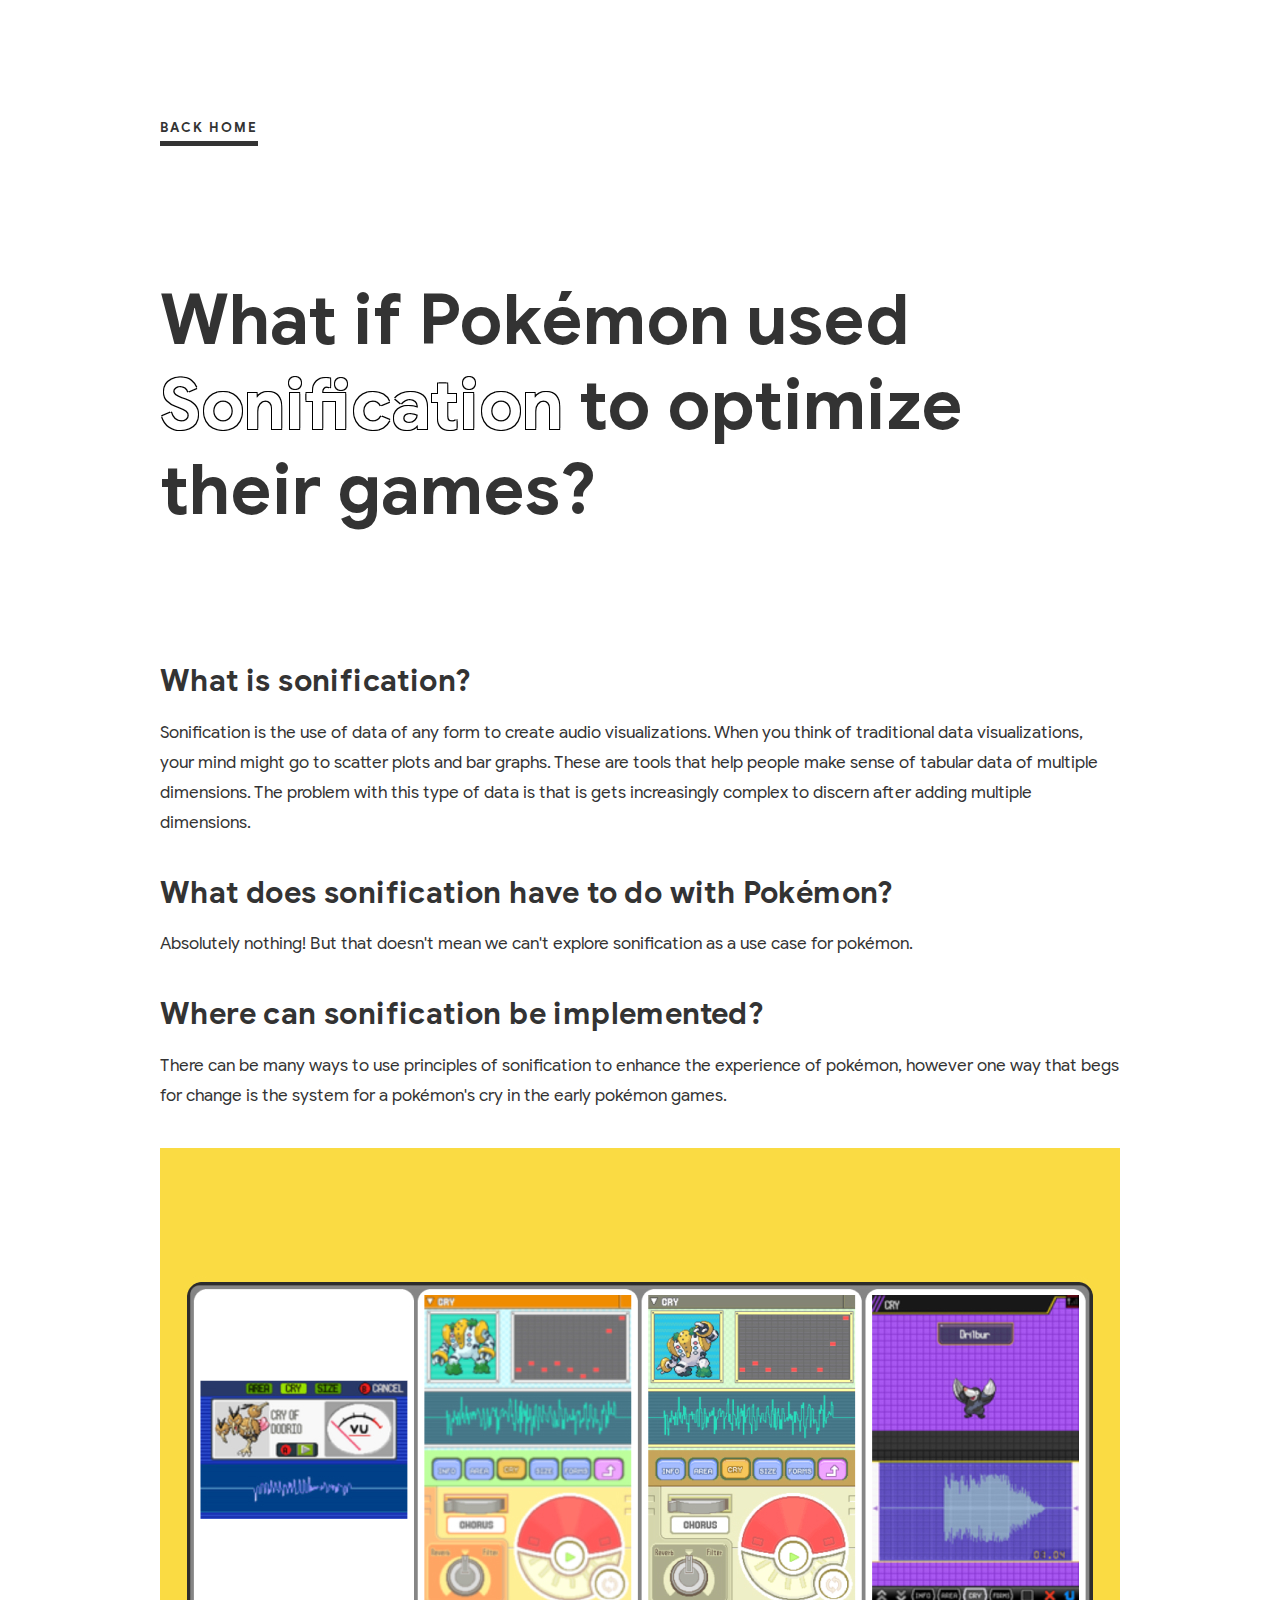
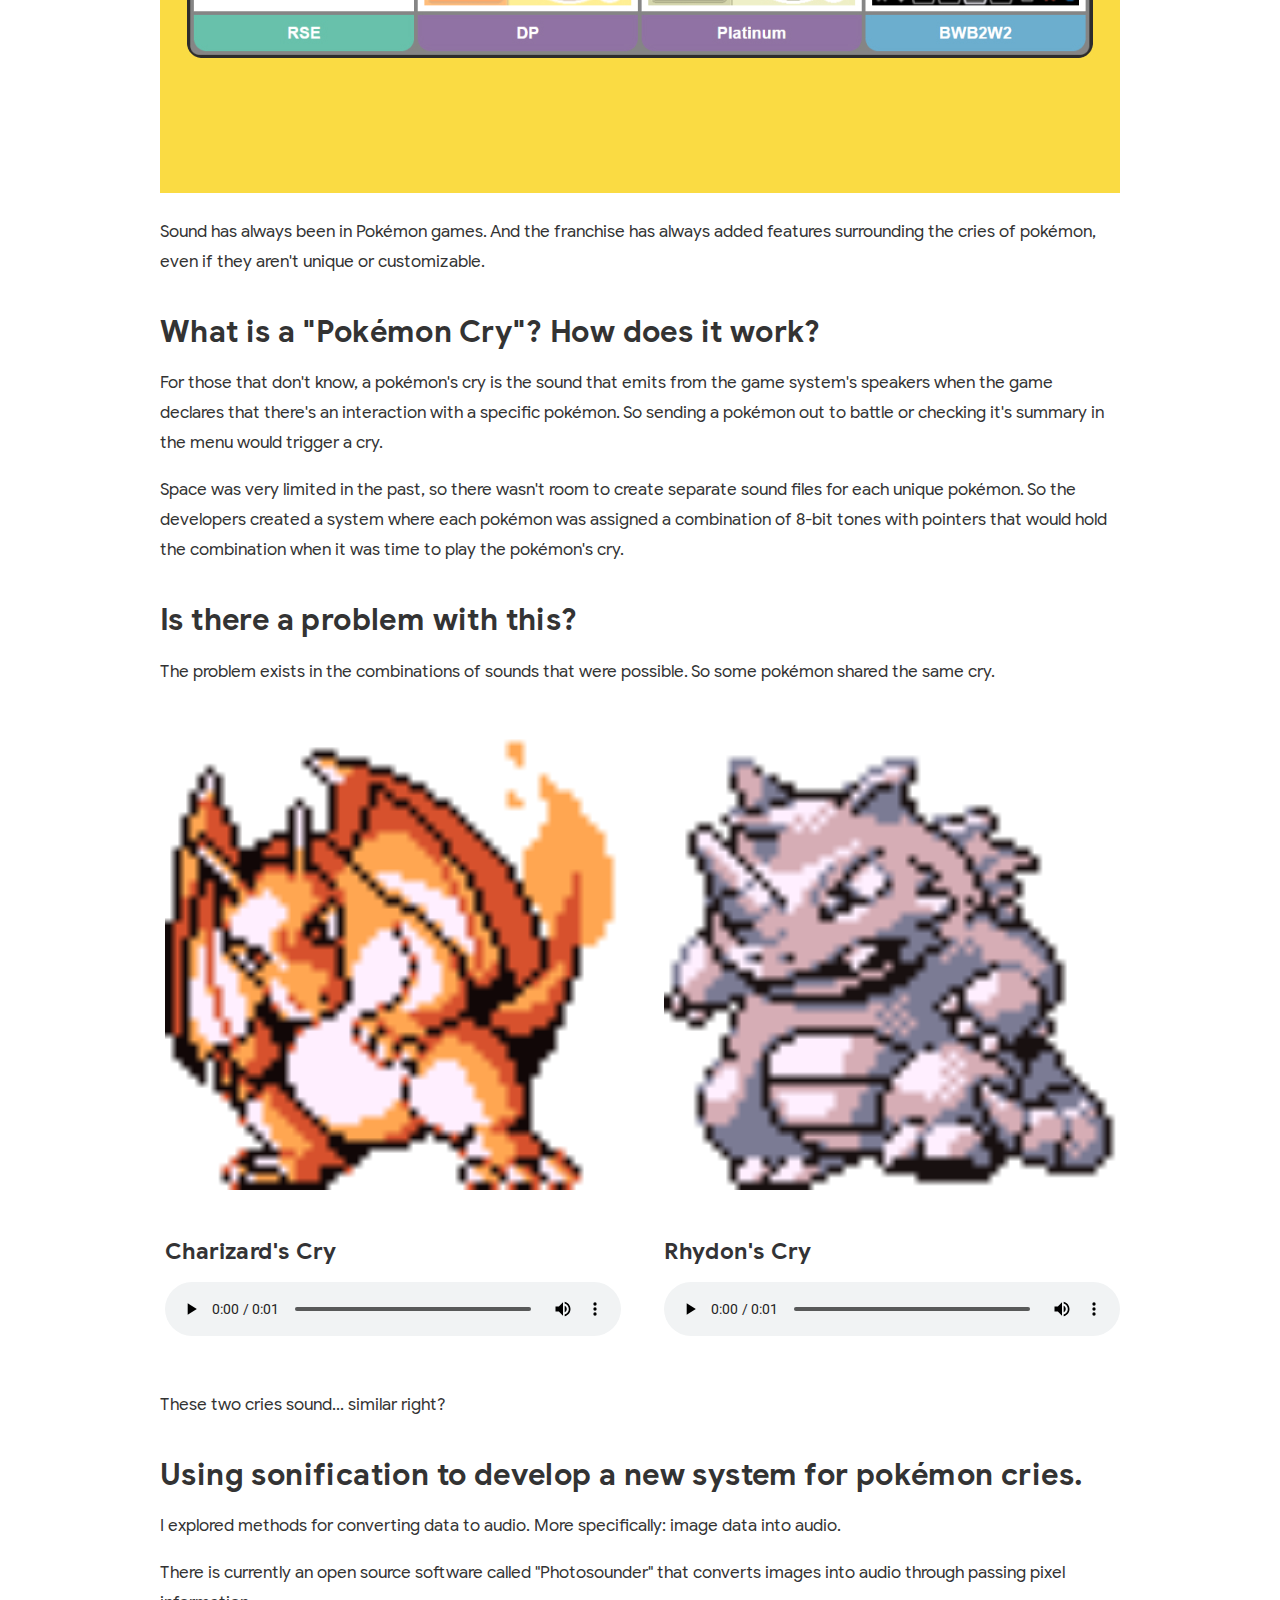
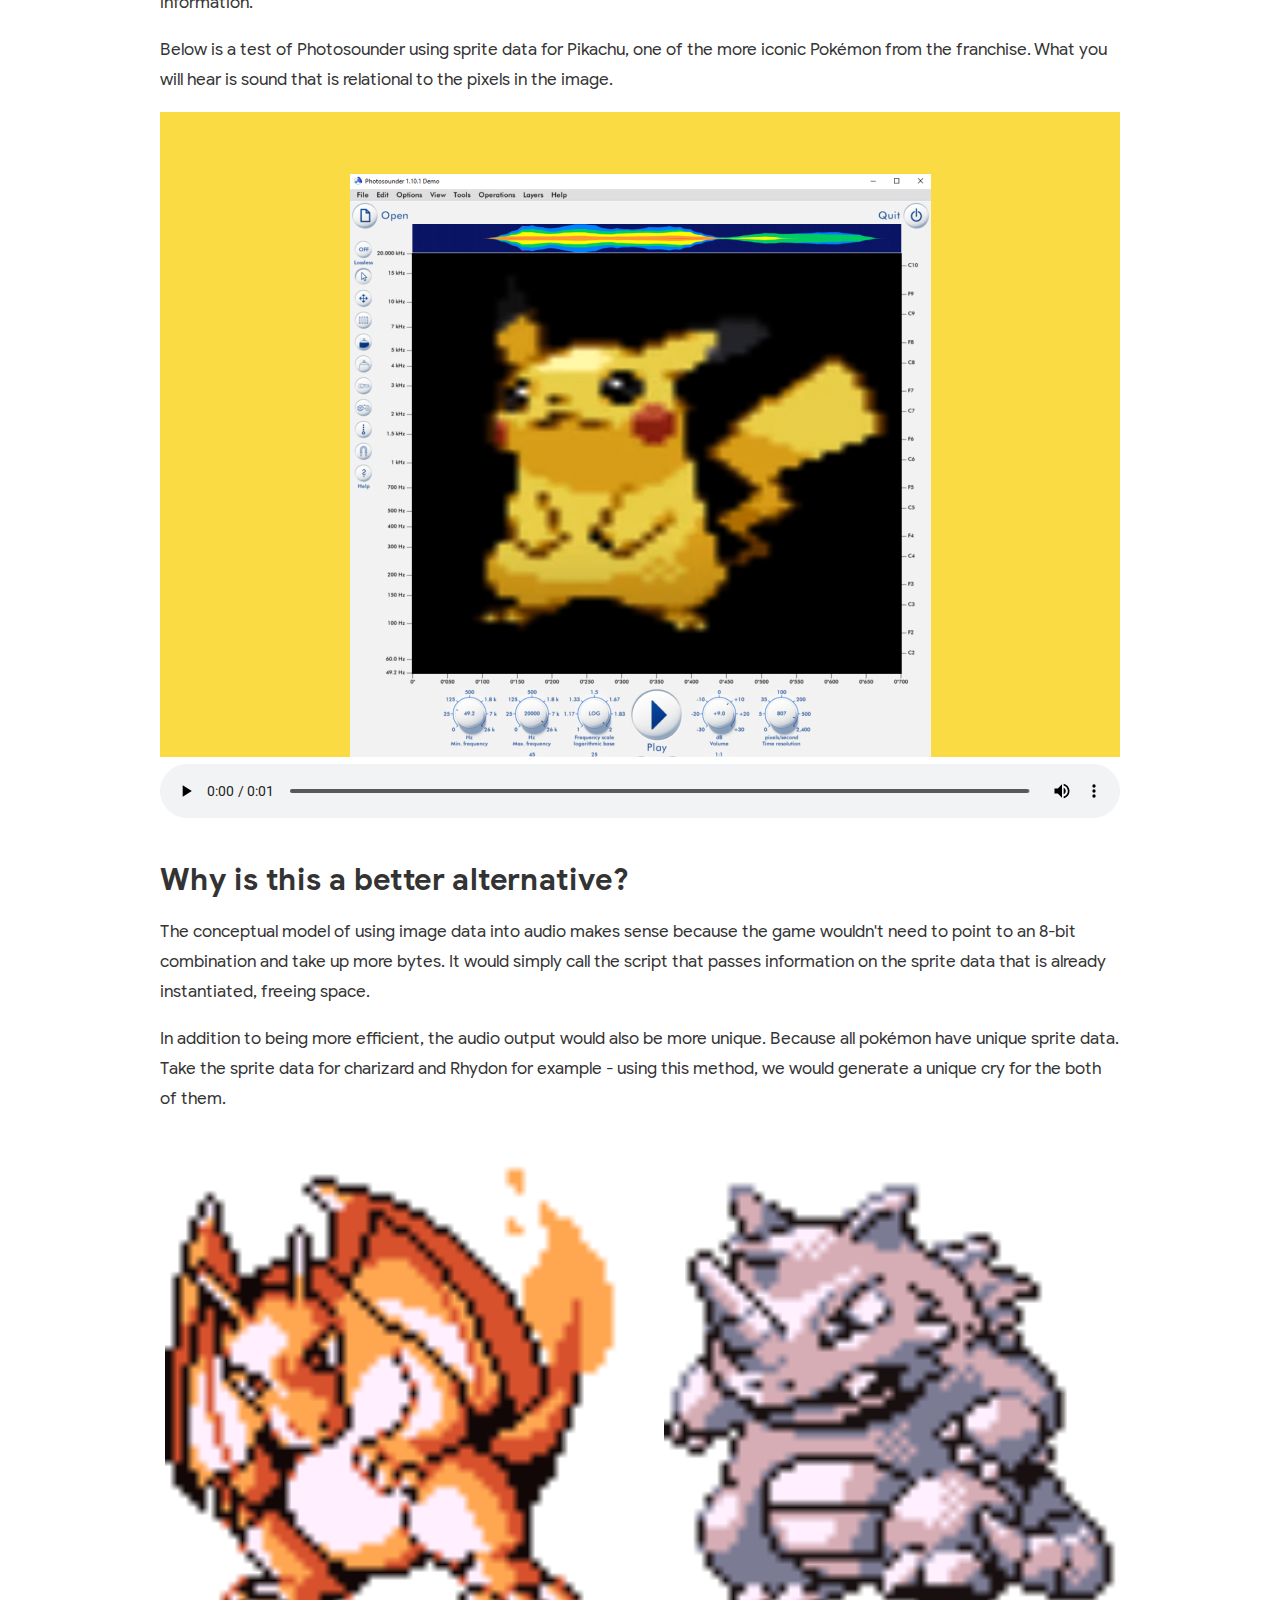
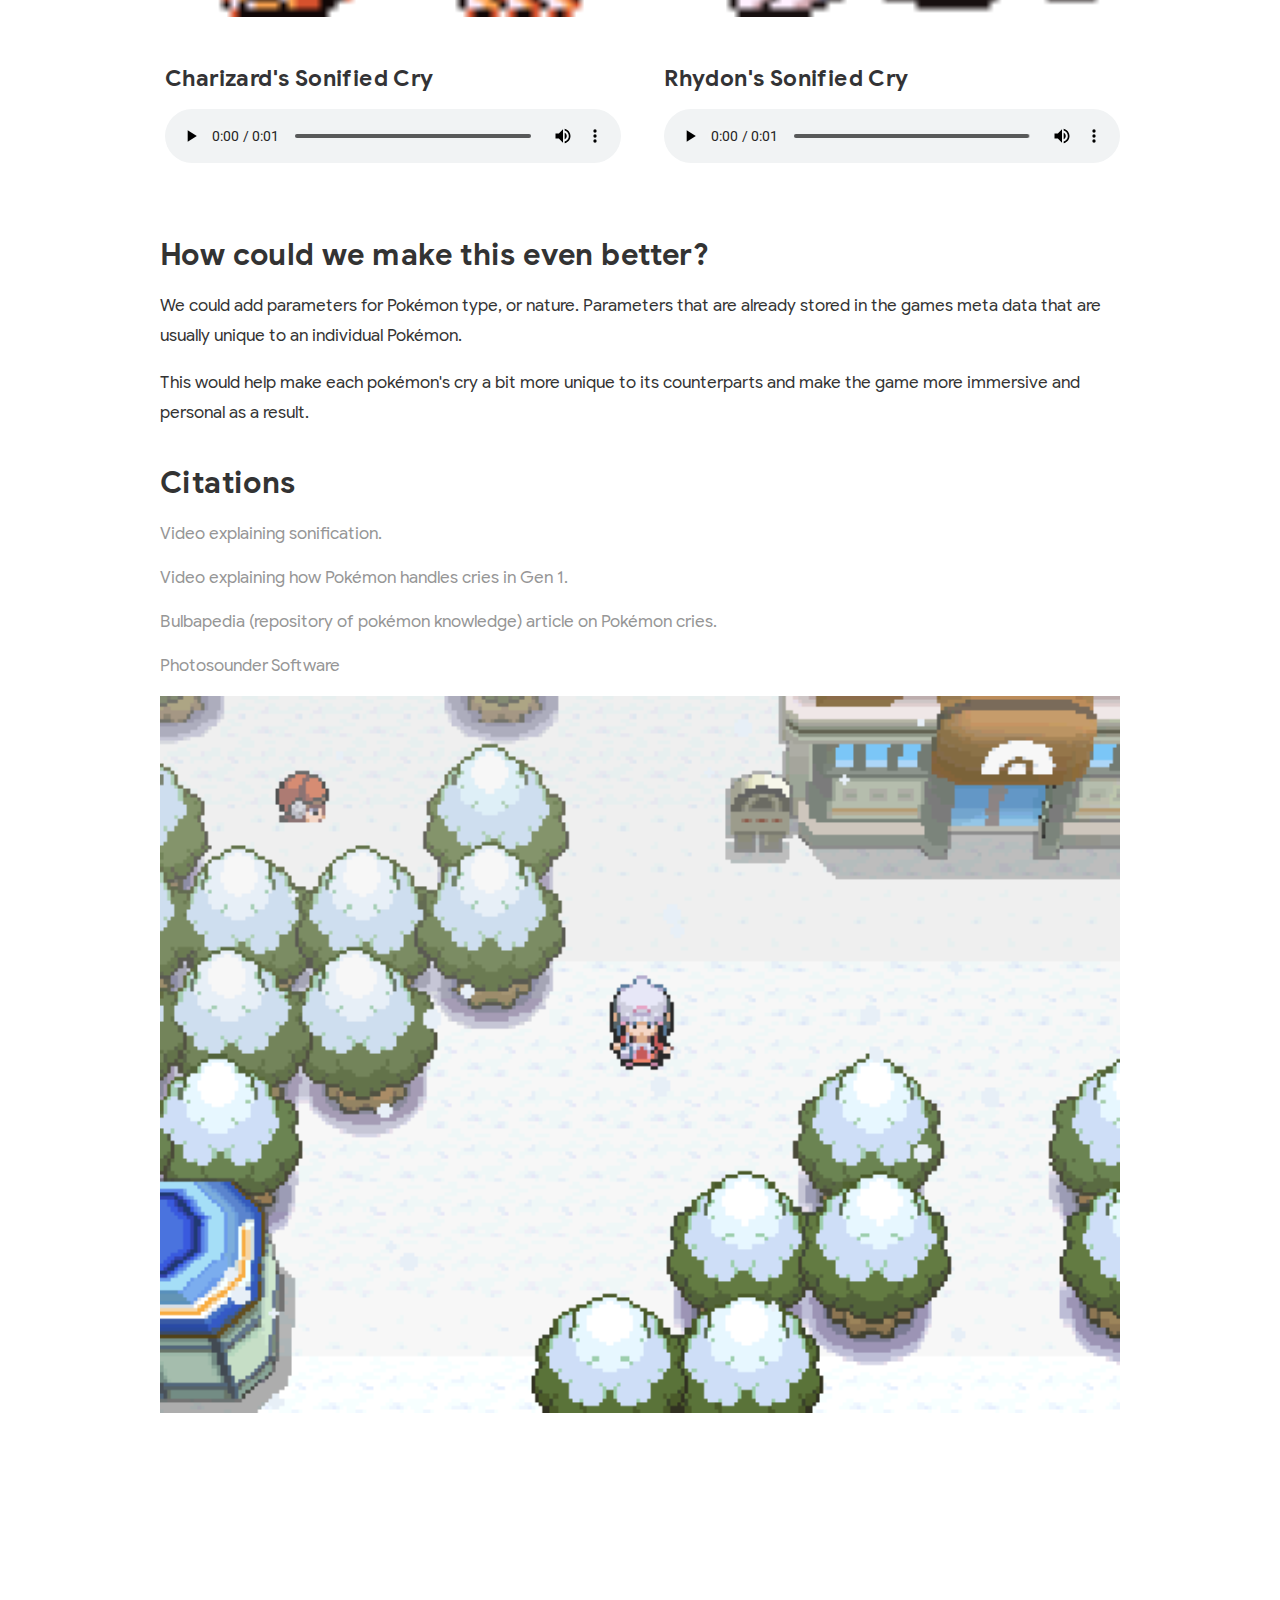
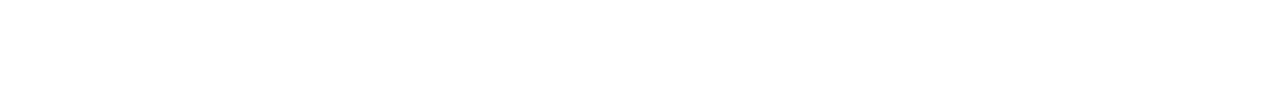
==== sonicproject.html @ d7646d88 "changed filename of one of the images" ====
<!DOCTYPE html>
<html lang="en">
<head>

  <!-- Page Basics
  –––––––––––––––––––––––––––––––––––––––––––––––––– -->
  <title>Sonification Term Project</title>
  <meta charset="utf-8">
  <meta name="description" content="How could Pokémon have optimized their games through "Sonification"?">
  <meta name="author" content="Shehab Ibrahim">
  <meta name="theme-color" content="#000000">

  <!-- Global site tag (gtag.js) - Google Analytics
  –––––––––––––––––––––––––––––––––––––––––––––––––– -->
  <script async src="https://www.googletagmanager.com/gtag/js?id=UA-118972038-1"></script>
  <script>
    window.dataLayer = window.dataLayer || [];
    function gtag(){dataLayer.push(arguments);}
    gtag('js', new Date());
    gtag('config', 'UA-118972038-1');
  </script>

  <!-- Mobile Specific Metas
  –––––––––––––––––––––––––––––––––––––––––––––––––– -->
  <meta name="viewport" content="width=device-width, initial-scale=1">

  <!-- FONT
  –––––––––––––––––––––––––––––––––––––––––––––––––– -->
  <link href="https://fonts.googleapis.com/css?family=Roboto:400,500,700" rel="stylesheet">
  <link href="https://fonts.googleapis.com/css?family=Roboto+Mono:400,500" rel="stylesheet">

  <!-- CSS
  –––––––––––––––––––––––––––––––––––––––––––––––––– -->
  <link rel="stylesheet" href="css/normalize.css">
  <link rel="stylesheet" href="css/main.css">

    <!-- Scripts
  –––––––––––––––––––––––––––––––––––––––––––––––––– -->
  <script src="https://ajax.googleapis.com/ajax/libs/jquery/3.3.1/jquery.min.js"></script>
  <script type="text/javascript" src="scripts/hoverStates.js"></script>

  <!-- Favicon
  –––––––––––––––––––––––––––––––––––––––––––––––––– -->
<link rel="icon" type="image/png" href="favicon-32x32.png" sizes="32x32" />
<link rel="icon" type="image/png" href="favicon-16x16.png" sizes="16x16" />

</head>

<body>
 <!-- On load fade in page -->
<script>
$(document).ready(function() {
    $("body").css("display", "none");
    $("body").fadeIn(200);
    $("a.transition").click(function(event){
        event.preventDefault();
        linkLocation = this.href;
        $("body").fadeOut(100, redirectPage);
    });
    function redirectPage() {
        window.location = linkLocation;
      }
});
</script>

<!-- Navigation Menu -->
<div class="container">
  <section class="header">
    <div class="row" id="menu">
      <div class="onecolumn" style="margin-top: 10%; margin-bottom:25%;">
        <ul class="navbar-list">
            <ul class="navbar-list">
                <li class="navbar-item"><a class="transition, navbar-link" id="active" href="index.html">back home</a></li>
            </ul>
        </ul>
      </div>
    </div>

<!-- Site heading -->
  <div class="row">
    <div class="onecolumn lower-padding">
      <p id="font-bold">What if Pokémon used <a class="heading-link" href="https://www.youtube.com/watch?v=br_8wXKgtkg" target="_blank">Sonification</a> to optimize their games?</p>
    </div>
  </div>
</section>


 <div class="row">
   <div class="onecolumn">
     <p class="h1"> What is sonification?</p>
     <p class="normaltext"> Sonification is the use of data of any form to create audio visualizations. When you think of traditional data visualizations, your mind might go to scatter plots and bar graphs. These are tools that help people make sense of tabular data of multiple dimensions. The problem with this type of data is that is gets increasingly complex to discern after adding multiple dimensions.</p>
   </div>
 </div>

  <div class="row">
    <div class="onecolumn">
      <p class="h1"> What does sonification have to do with Pokémon?</p>
      <p class="normaltext"> Absolutely nothing! But that doesn't mean we can't explore sonification as a use case for pokémon.</p>
    </div>
  </div>

  <div class="row">
    <div class="onecolumn">
      <p class="h1"> Where can sonification be implemented?</p>
      <p class="normaltext">There can be many ways to use principles of sonification to enhance the experience of pokémon, however one way that begs for change is the system for a pokémon's cry in the early pokémon games.</p>
    </div>
  </div>
  <div class="row">
    <div class="onecolumn">
      <a class= "work"> <img class="thumbnail h1" src="images/soundinpokemon.jpg"> </a>
    </div>
  </div>

  <div class="row">
    <div class="onecolumn">
      <p class="normaltext">Sound has always been in Pokémon games. And the franchise has always added features surrounding the cries of pokémon, even if they aren't unique or customizable.</p>
    </div>
  </div>
  <div class="row">
    <div class="onecolumn">
      <p class="h1"> What is a "Pokémon Cry"? How does it work?</p>
      <p class="normaltext">For those that don't know, a pokémon's cry is the sound that emits from the game system's speakers when the game declares that there's an interaction with a specific pokémon. So sending a pokémon out to battle or checking it's summary in the menu would trigger a cry.</p>
      <p class="normaltext">Space was very limited in the past, so there wasn't room to create separate sound files for each unique pokémon. So the developers created a system where each pokémon was assigned a combination of 8-bit tones with pointers that would hold the combination when it was time to play the pokémon's cry.</p>
    </div>
  </div>

  <div class="row">
    <div class="onecolumn">
      <p class="h1"> Is there a problem with this?</p>
      <p class="normaltext">The problem exists in the combinations of sounds that were possible. So some pokémon shared the same cry.</p>
    </div>
  </div>
  <div class="row doubleimgspace">
    <div class="six columns">
      <div class="portfolio-container" style="margin-left: 5px;">
        <a class=""> <img class="thumbnail" src="images/charizard.png"> </a>
        <a class="work"><h2 class="thumbnail-title"><span id="title">Charizard's Cry</span></h2></a>
        <audio class="audiospace" id="stretch" controls>
          <source src="images/charcry.mp3" type="audio/mp3">
          <source src="horse.mp3" type="audio/mpeg">
          Your browser does not support the audio element.
        </audio>
      </div>
    </div>
    <div class="six columns">
      <div class="portfolio-container" style="margin-left: 5px;">
        <a class=""> <img class="thumbnail objectfit" src="images/rydon.png"> </a>
        <a class="work"><h2 class="thumbnail-title"><span id="title">Rhydon's Cry</span></h2></a>
        <audio class="audiospace" id="stretch" controls>
          <source src="images/rycry.mp3" type="audio/mp3">
          <source src="horse.mp3" type="audio/mpeg">
          Your browser does not support the audio element.
        </audio>
      </div>
    </div>
  </div>
  <div class="row">
    <div class="onecolumn">
      <p class="normaltext">These two cries sound... similar right?</p>
    </div>
  </div>
  <div class="row">
    <div class="onecolumn">
      <p class="h1">Using sonification to develop a new system for pokémon cries.</p>
      <p class="normaltext">I explored methods for converting data to audio. More specifically: image data into audio.</p>
      <p class="normaltext">There is currently an open source software called "Photosounder" that converts images into audio through passing pixel information.</p>
      <p class="normaltext">Below is a test of Photosounder using sprite data for Pikachu, one of the more iconic Pokémon from the franchise. What you will hear is sound that is relational to the pixels in the image.</p>
    </div>
  </div>
  <div class="row">
    <div class="onecolumn">
      <a class= "work"> <img class="thumbnail" src="images/pikachusonic.jpg"> </a>
    </div>
  </div>


  <div class="row">
    <div class="onecolumn">
      <audio id="stretch" controls>
        <source src="images/pikachusound.mp4" type="audio/mp4">
        <source src="horse.mp3" type="audio/mpeg">
        Your browser does not support the audio element.
      </audio>
    </div>
  </div>
  <div class="row">
    <div class="onecolumn">
      <p class="h1">Why is this a better alternative?</p>
      <p class="normaltext">The conceptual model of using image data into audio makes sense because the game wouldn't need to point to an 8-bit combination and take up more bytes. It would simply call the script that passes information on the sprite data that is already instantiated, freeing space.</p>
      <p class="normaltext">In addition to being more efficient, the audio output would also be more unique. Because all pokémon have unique sprite data. Take the sprite data for charizard and Rhydon for example - using this method, we would generate a unique cry for the both of them.</p>
    </div>
  </div>
  <div class="row doubleimgspace">
    <div class="six columns">
      <div class="portfolio-container" style="margin-left: 5px;">
        <a class=""> <img class="thumbnail" src="images/charizard.png"> </a>
        <a class="work"><h2 class="thumbnail-title"><span id="title">Charizard's Sonified Cry</span></h2></a>
        <audio class="audiospace" id="stretch" controls>
          <source src="images/charcrynew.mp3" type="audio/mp3">
          <source src="horse.mp3" type="audio/mpeg">
          Your browser does not support the audio element.
        </audio>
      </div>
    </div>
    <div class="six columns">
      <div class="portfolio-container" style="margin-left: 5px;">
        <a class=> <img class="thumbnail objectfit" src="images/rydon.png"> </a>
        <a class="work"><h2 class="thumbnail-title"><span id="title">Rhydon's Sonified Cry</span></h2></a>
        <audio class="audiospace" id="stretch" controls>
          <source src="images/rycrynew.mp3" type="audio/mp3">
          <source src="horse.mp3" type="audio/mpeg">
          Your browser does not support the audio element.
        </audio>
      </div>
    </div>
  </div>
  <div class="row">
    <div class="onecolumn">
      <p class="h1">How could we make this even better?</p>
      <p class="normaltext">We could add parameters for Pokémon type, or nature. Parameters that are already stored in the games meta data that are usually unique to an individual Pokémon.</p>
      <p class="normaltext">This would help make each pokémon's cry a bit more unique to its counterparts and make the game more immersive and personal as a result.</p>
    </div>
  </div>
    <div class="row">
        <div class="onecolumn">
            <ul class="h1">Citations</ul>
            <ul class="normaltext"><a href="https://www.youtube.com/watch?v=br_8wXKgtkg" target="_blank">Video explaining sonification.</a></ul>
            <ul class="normaltext"><a href="https://www.youtube.com/watch?v=gDLpbFXnpeY" target="_blank">Video explaining how Pokémon handles cries in Gen 1.</a></ul>
            <ul class="normaltext"><a href="https://bulbapedia.bulbagarden.net/wiki/Cry" target="_blank">Bulbapedia (repository of pokémon knowledge) article on Pokémon cries.</a></ul>
            <ul class="normaltext"><a href="https://photosounder.com/documentation.php" target="_blank">Photosounder Software</a></ul>
        </div>
    </div>
  <div class="row">
    <div class="onecolumn">
      <a class= "work"> <img class="thumbnail lastpadding" src="images/diamond.gif"> </a>
    </div>
  </div>


</div>
</body>
</html>
---- css/main.css ----
/* Variables */
:root {
    --text-grey: #969696;;
    --text-black: #333333;
    --twitter-blue: #55ACEE;
}

/* Fonts */
@font-face {
font-family: GoogleSansBold;
src: url(../fonts/googleSans/GoogleSans-Bold.ttf);
}

@font-face {
font-family: GoogleSansRegular;
src: url(../fonts/googleSans/GoogleSans-Regular.ttf);
}

/*
* Responsive elements from Skeleton V2.0.4 · Copyright 2014, Dave Gamache · www.getskeleton.com
* Free to use under the MIT license · http://www.opensource.org/licenses/mit-license.php · 12/29/2014
*/
/* ------ Grid ------ */
.container {
  position: relative;
  width: 100%;
  max-width: 960px;
  margin: 0 auto;
  padding: 0 20px;
  box-sizing: border-box; }

.paragraph{
  font-size: 14px;
}


.h1{
  font-family: GoogleSansBold, monospace;
  src: url(../fonts/googleSans/GoogleSans-Bold.ttf);
  font-size: 2em;

  line-height: 1.25;
  margin-top: 2rem;
  margin-bottom: 0.2rem;
  font-weight: 300;
  letter-spacing: 0.04rem;

}
.column,
.columns {
  width: 100%;
  float: left;
  box-sizing: border-box; }

/* For devices larger than 400px */
@media (min-width: 400px) {
  .container {
    width: 90%;
    padding: 0; }
}

/* For devices larger than 550px */
@media (min-width: 550px) {
  .container {
    width: 90%; }
  .column,
  .columns {
    margin-left: 4%; }
  .column:first-child,
  .columns:first-child {
    margin-left: 0; }
  .one.column,
  .one.columns                    { width: 4.66666666667%; }
  .two.columns                    { width: 13.3333333333%; }
  .three.columns                  { width: 22%;            }
  .four.columns                   { width: 30.6666666667%; }
  .five.columns                   { width: 39.3333333333%; }
  .six.columns                    { width: 48%;            }
  .seven.columns                  { width: 56.6666666667%; }
  .eight.columns                  { width: 65.3333333333%; }
  .nine.columns                   { width: 74.0%;          }
  .ten.columns                    { width: 82.6666666667%; }
  .eleven.columns                 { width: 91.3333333333%; }
  .twelve.columns                 { width: 100%; margin-left: 0; }
  .one-third.column               { width: 30.6666666667%; }
  .two-thirds.column              { width: 65.3333333333%; }
  .one-half.column                { width: 48%;  }

  /* Offsets */
  .offset-by-one.column,
  .offset-by-one.columns          { margin-left: 8.66666666667%; }
  .offset-by-two.column,
  .offset-by-two.columns          { margin-left: 17.3333333333%; }
  .offset-by-three.column,
  .offset-by-three.columns        { margin-left: 26%;            }
  .offset-by-four.column,
  .offset-by-four.columns         { margin-left: 34.6666666667%; }
  .offset-by-five.column,
  .offset-by-five.columns         { margin-left: 43.3333333333%; }
  .offset-by-six.column,
  .offset-by-six.columns          { margin-left: 52%;            }
  .offset-by-seven.column,
  .offset-by-seven.columns        { margin-left: 60.6666666667%; }
  .offset-by-eight.column,
  .offset-by-eight.columns        { margin-left: 69.3333333333%; }
  .offset-by-nine.column,
  .offset-by-nine.columns         { margin-left: 78.0%;          }
  .offset-by-ten.column,
  .offset-by-ten.columns          { margin-left: 86.6666666667%; }
  .offset-by-eleven.column,
  .offset-by-eleven.columns       { margin-left: 95.3333333333%; }
  .offset-by-one-third.column,
  .offset-by-one-third.columns    { margin-left: 34.6666666667%; }
  .offset-by-two-thirds.column,
  .offset-by-two-thirds.columns   { margin-left: 69.3333333333%; }
  .offset-by-one-half.column,
  .offset-by-one-half.columns     { margin-left: 52%; }
}

/* Media Queries */
/* Larger than mobile */
@media (min-width: 400px) {}

/* Larger than phablet (also point when grid becomes active) */
@media (min-width: 550px) {}

/* Larger than tablet */
@media (min-width: 750px) {}

/* Larger than desktop */
@media (min-width: 1000px) {}

/* Larger than Desktop HD */
@media (min-width: 1200px) {}
/* ------ End grid ------ */


/* Base Styles */
html {
  font-size: 62.5%; }

body {
  font-size: 1.5rem;
  line-height: 1.6;
  font-weight: 400;
  font-family: 'Roboto', sans-serif;
  color: var(--text-black);
}

.portfolio-content {
  margin-bottom: 20%;
}

.portfolio-content {
  position: relative;
  margin-top: 4rem; }

.image-wrapper {
  border-radius: 8px;
  position: relative;
  overflow: hidden;
  height: 250px;
  box-shadow: 0 3px 3px -2px rgba(0,0,0,.1), 0 3px 4px 0 rgba(0,0,0,.14), 0 1px 8px 0 rgba(0,0,0,.02);
  transition: box-shadow .25s ease-in;
   -moz-transition: box-shadow .25s ease-in;
   -webkit-transition: box-shadow .25s ease-in;
  }

.portfolio-container:hover
.image-wrapper {
    box-shadow: 0 6px 6px -2px rgba(0,0,0,.3), 0 6px 8px 0 rgba(0,0,0,.14), 0 2px 16px 0 rgba(0,0,0,.22);
  }

.thumbnail {
    width: 100%;
    height: auto; }

.header p{
  text-align: left;
  font-size: 7rem;
  font-weight: 700;
  line-height: 8.5rem;
  font-family: 'roboto', monospace;
}

.header a{
  color: var(--text-black);
  font-weight: 700;
  text-decoration: none;
  font-family: 'GoogleSansBold', sans-serif;
}

#menu{
  padding: 2% 0 2% 0;
}

.navbar-list{
  list-style: none;
  margin-bottom: 0;
}

.navbar-item{
  position: relative;
  float: left;
  margin-bottom:5%;
  height: 40px;
}

.desc-story{
  font-size: 1.2rem;
  color: #B4B4B4;
  padding: 0 0 5% 0;
  font-family: 'roboto mono', monospace;
}

.desc-story a{
color:#B4B4B4;
text-decoration: underline;
}

.photo-container {
  margin-bottom: 2%;
  margin-top: 8%;
}

.photo-container img{
  max-width: 100%;
}

.portfolio-project-container{
  text-align: left;
  padding: 4% 0 4% 0;
}

.portfolio-project-container p{
  text-align: left;
  padding: 3% 0 3% 0;
}

.portfolio-container img{
  max-width: 100%;
  margin-bottom: 20px;
}

.story-footer{
  text-align: center;
  border-top: 1px solid #e6e6e6;
  margin-top: 10%;
}

.story-footer p{
  font-size: 1.4rem;
  color: var(--text-grey);
  padding: 5% 0 0 0;
  text-transform: uppercase;
}

/* Typography */
h1, h2, h3, h4, h5, h6 {
  margin-top: 0;
  border-bottom: 5px solid #FFF;
  transition: color .20s ease-in;
   -moz-transition: color .20s ease-in;
   -webkit-transition: color .20s ease-in;
  transition: border-bottom .20s ease-in;
   -moz-transition: border-bottom .20s ease-in;
   -webkit-transition: border-bottom .20s ease-in;
   }

h2 {
  line-height: 1.25;
  margin-top: 2rem;
  margin-bottom: 0.2rem;
  font-weight: 300;
  color:#333335;
  letter-spacing: 0.04rem;
  font-family: 'GoogleSansRegular', monospace;
}

h3 {
  font-family: 'GoogleSansRegular', 'Roboto', sans-serif;
  color: var(--text-grey);
  font-size: 1.5rem;
  text-transform: uppercase;
  letter-spacing: 0.2rem;
  border: none;
  white-space: nowrap;
  padding-bottom: 5px;
  border-radius: 0px;
  padding-left: 0;
  padding-right: 0;
  border-bottom: 5px solid #FFF;
}

#title {
  font-family: 'GoogleSansBold', 'Roboto', sans-serif;
}

/* phone  */
@media (max-width: 550px) {
.header p{
  font-size: 6rem;
    font-weight: 700;
    line-height: 6rem;
    font-family: 'roboto', monospace;
  }
}

p {
  margin-top: 0;
  padding-right:0%;
  line-height: 3rem}

a {
  text-decoration: none;
  color: var(--text-grey);
  cursor: pointer;
}

ol, ul {
  padding-left: 0;
  margin-top: 0; }

button,
.button {
  margin-bottom: 1rem;
}

/* Self Clearing Goodness */
.container:after,
.row:after,
.u-cf {
  content: "";
  display: table;
  clear: both; }

/* MORE CSS */
.example-grid .column,
.example-grid .columns {
  background: #EEE;
  text-align: center;
  border-radius: 4px;
  font-size: 1rem;
  text-transform: uppercase;
  height: 30px;
  line-height: 30px;
  margin-bottom: .75rem;
  font-weight: 600;
  letter-spacing: .1rem;
}

.example {
  position: relative;
  margin-top: 4rem;
}

.thumbnail-image-wrapper {
  border-radius: 8px;
  display: block;
  position: relative;
  overflow: hidden;
  height: 250px;
  box-shadow: 0 12px 65px 2px rgba(0, 0, 0, 0), 0 1px 2px 1px rgba(0, 0, 0, 0);
  transition: box-shadow .25s ease-in;
   -moz-transition: box-shadow .25s ease-in;
   -webkit-transition: box-shadow .25s ease-in;
  }

.thumbnail-image-wrapper:hover {
  box-shadow: 0 12px 65px 2px rgba(0, 0, 0, 0.1), 0 1px 2px 1px rgba(0, 0, 0, 0.1);
}

.thumbnail-img {
  width: 100%;
  height: auto;
}

.navbar {
  display: none; }

/* Larger than phone */
@media (min-width: 550px) {
  .value-props {
    margin-top: 9rem;
    margin-bottom: 7rem; }
  .value-img {
    margin-bottom: 1rem; }
  .example-grid .column,
  .example-grid .columns {
    margin-bottom: 1.5rem; }
  .docs-section {
    padding: 0rem 0; }
  .example-send-yourself-copy {
    float: right;
    margin-top: 12px; }
  .thumbnail-image-wrapper {
    position: absolute;
    width: 48%;
    height: 100%;
    left: 0;
    max-height: none; }
}

/* Navigation Bar */
.navbar-link {
  font-family: 'GoogleSansBold', 'Roboto', sans-serif;
  color: var(--text-black);
  margin-right: 35px;
  font-size: 1.3rem;
  text-transform: uppercase;
  letter-spacing: 0.2rem;
  border: none;
  white-space: nowrap;
  background-color: #FFF;
  padding-bottom: 5px;
  border-radius: 0px;
  padding-left: 0;
  padding-right: 0;
  cursor: pointer;
  border-bottom: 5px solid #FFF;
  transition: color .20s ease-in;
   -moz-transition: color .20s ease-in;
   -webkit-transition: color .20s ease-in;
  transition: border-bottom .20s ease-in;
   -moz-transition: border-bottom .20s ease-in;
   -webkit-transition: border-bottom .20s ease-in;
}

.navbar-link:hover {
  color: var(--text-black);
  border-bottom: 5px solid var(--text-black);
}

#active {
  color: var(--text-black);
  letter-spacing: 0.2rem;
  border-bottom: 5px solid var(--text-black);
}

.button {
  font-family: 'GoogleSansBold', 'Roboto', sans-serif;
  color: var(--text-grey);
  margin-right: 35px;
  font-size: 1.3rem;
  text-transform: uppercase;
  letter-spacing: 0.2rem;
  white-space: nowrap;
  background-color: #FFF;
  padding-bottom: 5px;
  border-radius: 0px;
  padding-left: 0;
  padding-right: 0;
  cursor: pointer;
  border-bottom: 5px solid #FFF;
  transition: color .20s ease-in;
   -moz-transition: color .20s ease-in;
   -webkit-transition: color .20s ease-in;
  transition: border-bottom .20s ease-in;
   -moz-transition: border-bottom .20s ease-in;
   -webkit-transition: border-bottom .20s ease-in;
}

#departure-inline-link {
color: rgb(66, 133, 244);
font-family: 'Roboto-bold'
padding-bottom: 5px;
  border-bottom: 5px solid #FFF;
  transition: color .20s ease-in;
   -moz-transition: color .20s ease-in;
   -webkit-transition: color .20s ease-in;
  transition: border-bottom .20s ease-in;
   -moz-transition: border-bottom .20s ease-in;
   -webkit-transition: border-bottom .20s ease-in;
}

#departure-inline-link:hover {
  border-bottom: 5px solid rgb(66, 133, 244);
}

.heading-link {
  color: var(--text-grey);
  cursor: pointer;
}

.heading-link:hover {
  color: var(--text-black);
  cursor: pointer;
}

#homebtn {
  margin-right: 0px;
}

/* Departure Board  */
#departure-button {
    color: rgb(66, 133, 244);
}
#departure-button:hover {
    border-bottom: 5px solid rgb(66, 133, 244);
}

/* ----------- Work ------------ */
/* Work Title */
.work-title {
  height:50px;
  line-height:50px;
  margin-top: 5%;
  margin-bottom: 25px;
}

.work-back {
  color: #000;
  font-size: 1.5rem;
  font-weight:300;
  text-decoration: none;
  font-family: 'Roboto', sans-serif;
  display: inline;
  vertical-align:middle;
}

.work-header {
  color: #000;
  font-size: 3.4rem;
  font-weight:300;
  text-decoration: none;
  font-family: 'roboto mono', monospace;
  font-family: 'GoogleSansBold', 'Roboto', sans-serif;
  left: 50%;
  position: absolute;
  transform: translate(-50%, 0%);
  vertical-align: middle;
}

/* Work Subtitle */
.work-subtitle {
  left: 50%;
  position: absolute;
  transform: translate(-50%, 0%);
  vertical-align:middle;
  text-align: center;
  margin-top: 40px;
}

table, td{
  border-color:transparent;
  padding-top: 0px;
  padding-left: 35px;
  padding-right: 35px;
  padding-bottom: 7px;
}

td {
  text-align: center;
}

.work-subtitle-categories {
  color: var(--text-grey);
  text-align: center;
}

.work-subtitle-options {
  color: #000;
  text-align: center;
}

/* Work Body */
.work-body-text {
  margin-top: 140px;
}

.showprocess {
  margin-top: 20px;
  margin-bottom: 20px;
}

.work-body-container {
  width: 82%;
  margin-top: 10%;
  margin: auto;
}

#font-bold {
  font-family: 'GoogleSansBold', 'Roboto', sans-serif;
}

#font-regular {
  font-family: 'GoogleSansRegular', 'Roboto', sans-serif;
}

#font-bold a {
  font-family: 'GoogleSansBold', 'Roboto', sans-serif;
  color: white;
  text-shadow:
  -1px -1px 0 #000,
   1px -1px 0 #000,
   -1px 1px 0 #000,
    1px 1px 0 #000;
}

#font-bold a:hover {
  font-family: 'GoogleSansBold', 'Roboto', sans-serif;
  color: #000;
  text-shadow:none;
  cursor: url(../hand.png),pointer !important;
}

a:hover {
  cursor: url(../hand.png),pointer !important;
}

.designBotbtn {
  color: var(--twitter-blue);
}

.work-block {
  vertical-align:middle;
  width: 50%;
  margin: 0 auto;
}

.work-block-p {
  margin-top: 40px;
  vertical-align:middle;
  text-align: left;
}

.lower-padding{
  padding-bottom: 40px;
}

.normaltext{
  font-size: 17px;
  font-family: GoogleSansRegular;
  src: url(../fonts/googleSans/GoogleSans-Regular.ttf);
  margin-bottom: 30;
}

#stretch{
  width: 100%;
  padding-bottom: 17px;
}

.h1{
  padding-bottom: 15px;
}

.doubleimgspace{
  padding-top: 30px;
  padding-bottom: 30px;
}

.audiospace{
  padding-top: 10px;
}

.objectfit{
  object-fit: cover;
}

.lastpadding{
  padding-bottom: 30%;
}
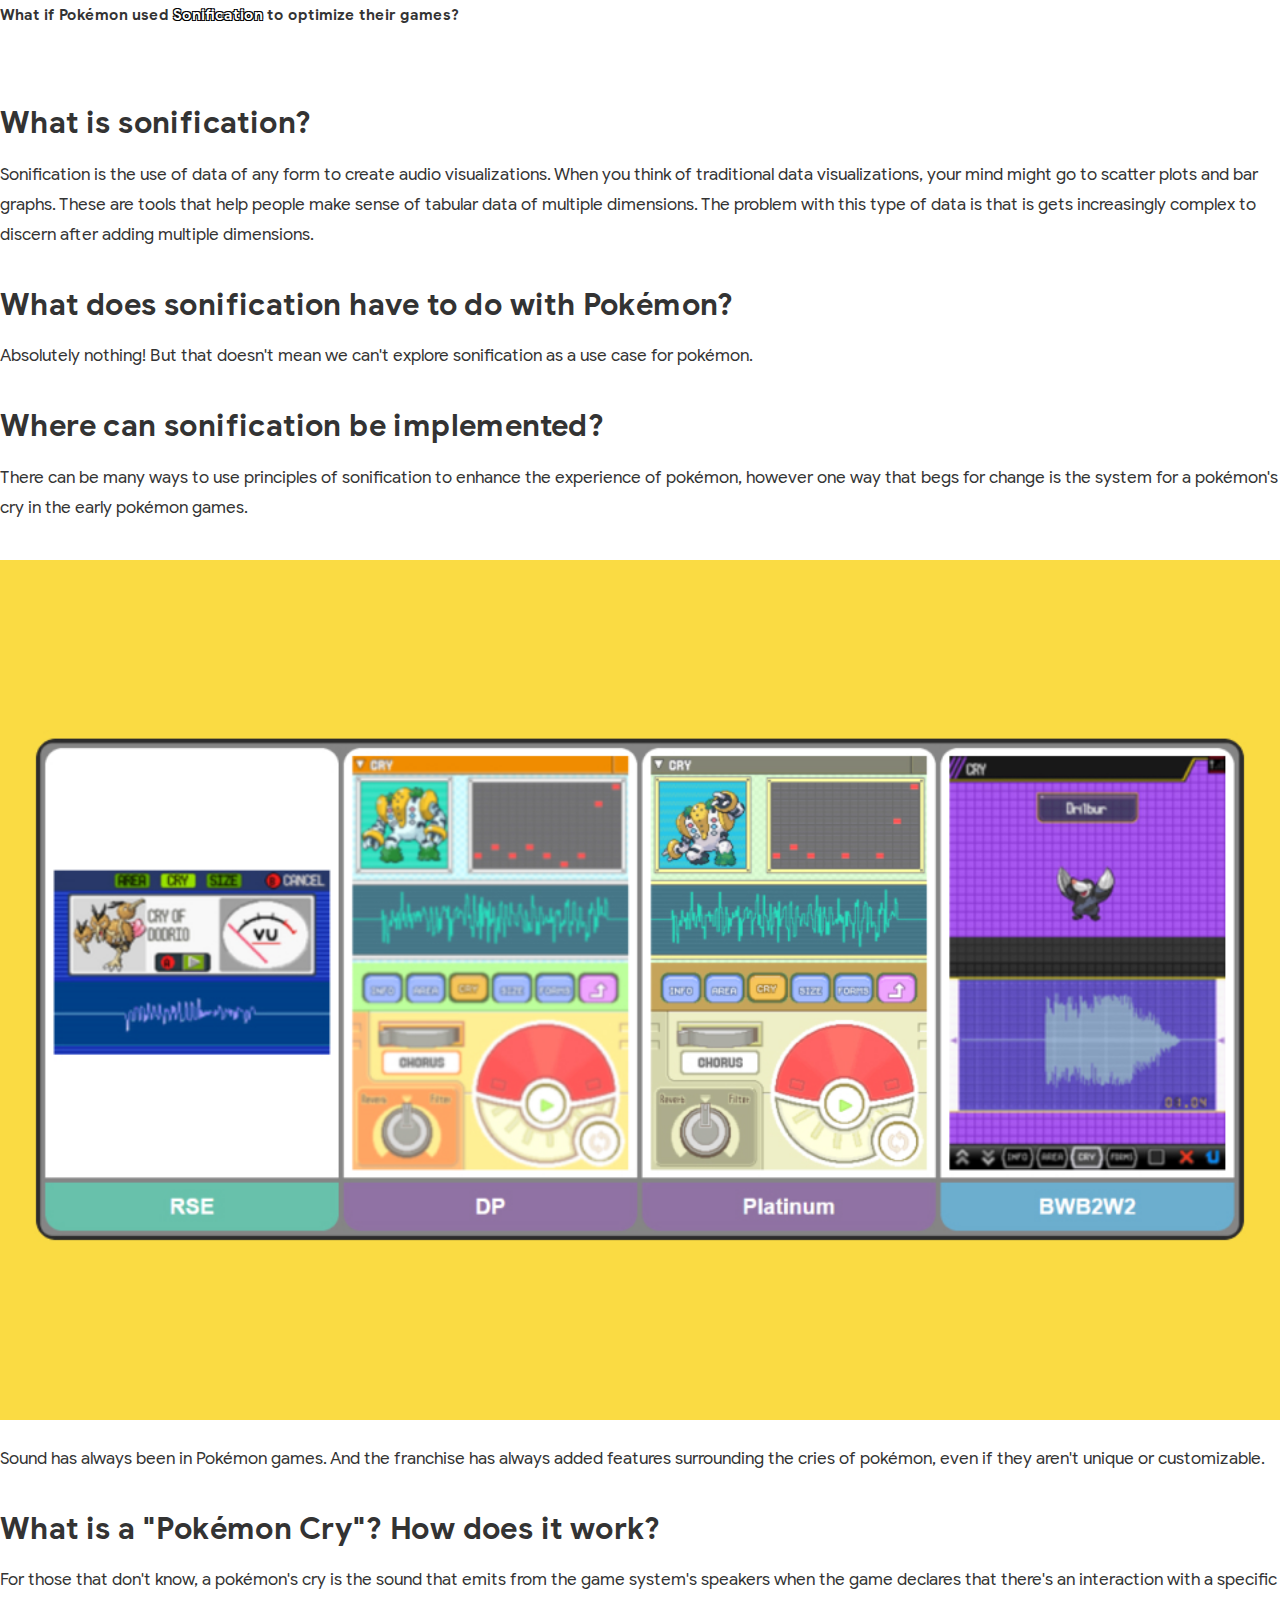
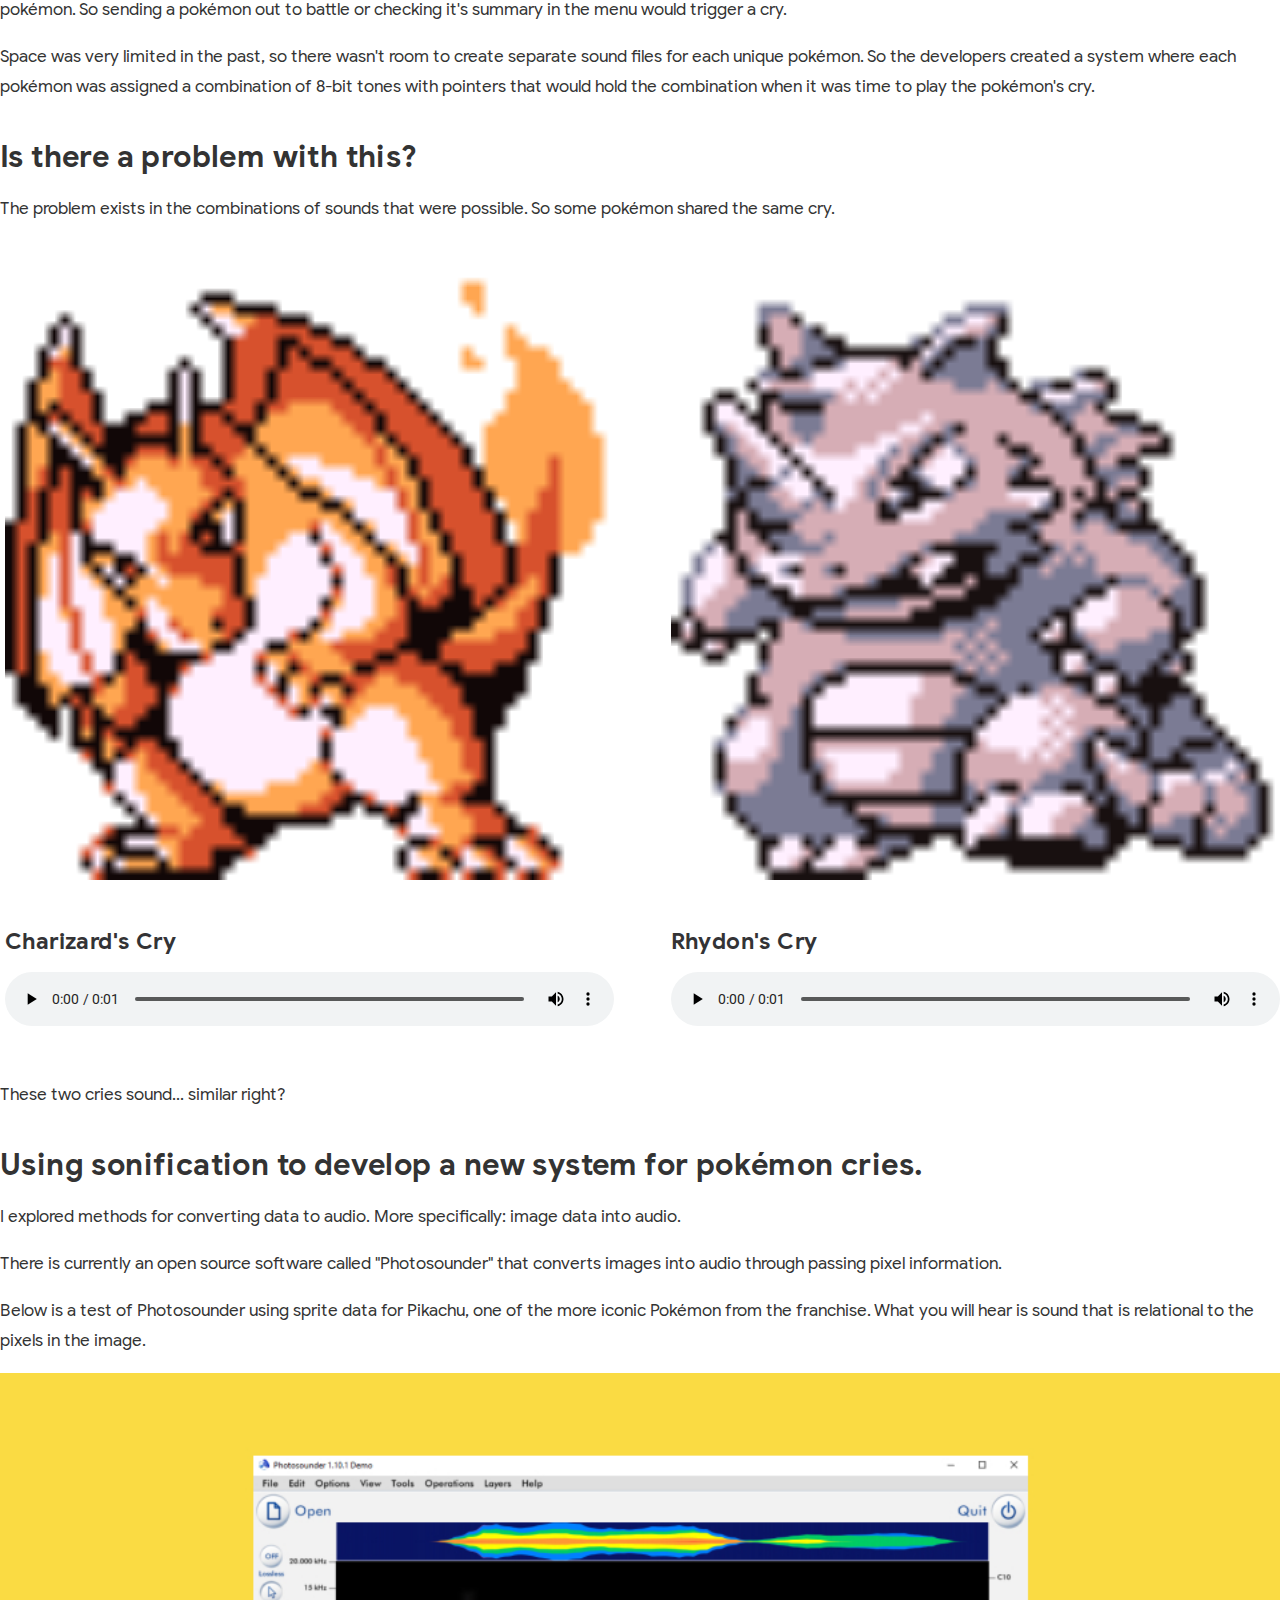
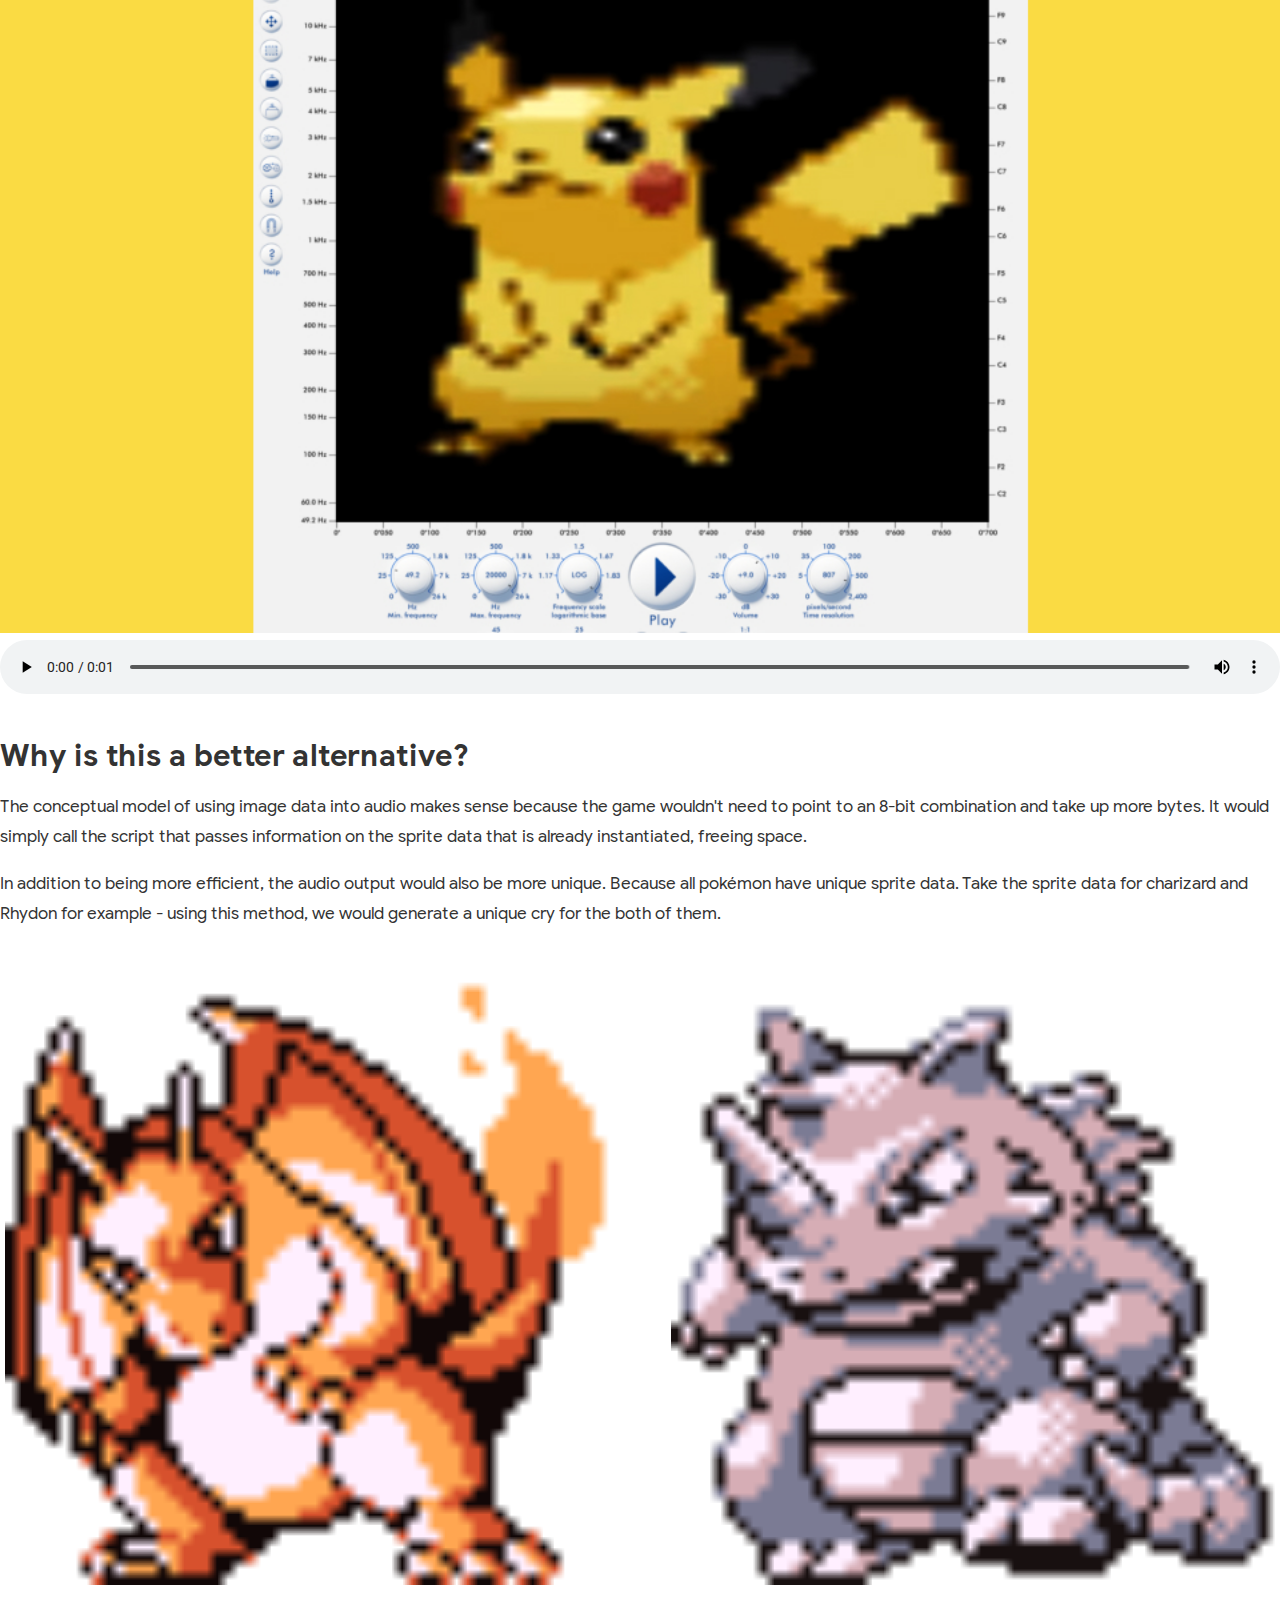
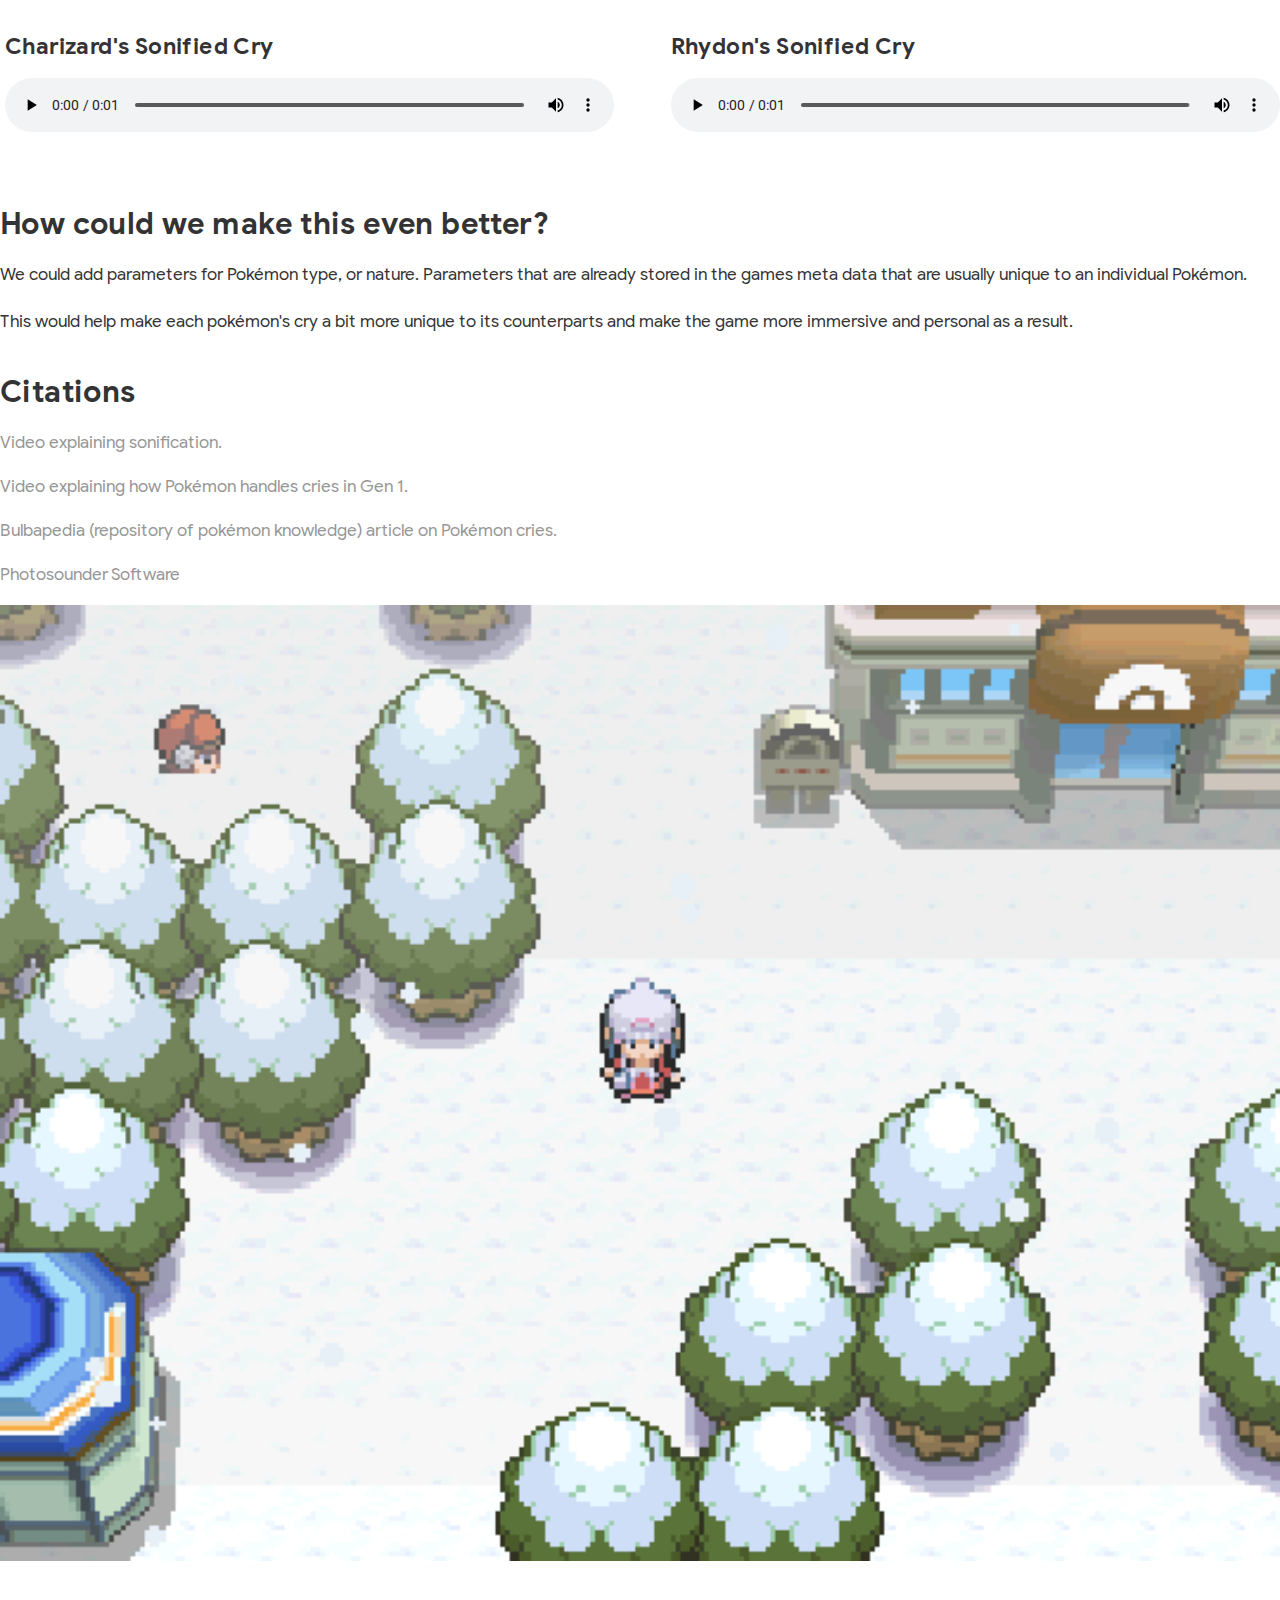
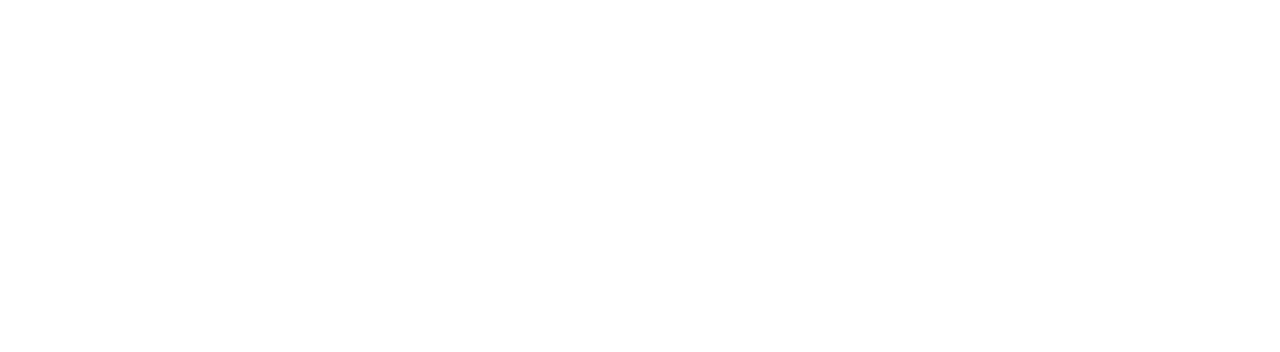
==== commit f7bf5f0e: "Update sonicproject.html" ====
--- a/sonicproject.html
+++ b/sonicproject.html
@@ -64,17 +64,6 @@
 </script>
 
 <!-- Navigation Menu -->
-<div class="container">
-  <section class="header">
-    <div class="row" id="menu">
-      <div class="onecolumn" style="margin-top: 10%; margin-bottom:25%;">
-        <ul class="navbar-list">
-            <ul class="navbar-list">
-                <li class="navbar-item"><a class="transition, navbar-link" id="active" href="index.html">back home</a></li>
-            </ul>
-        </ul>
-      </div>
-    </div>
 
 <!-- Site heading -->
   <div class="row">
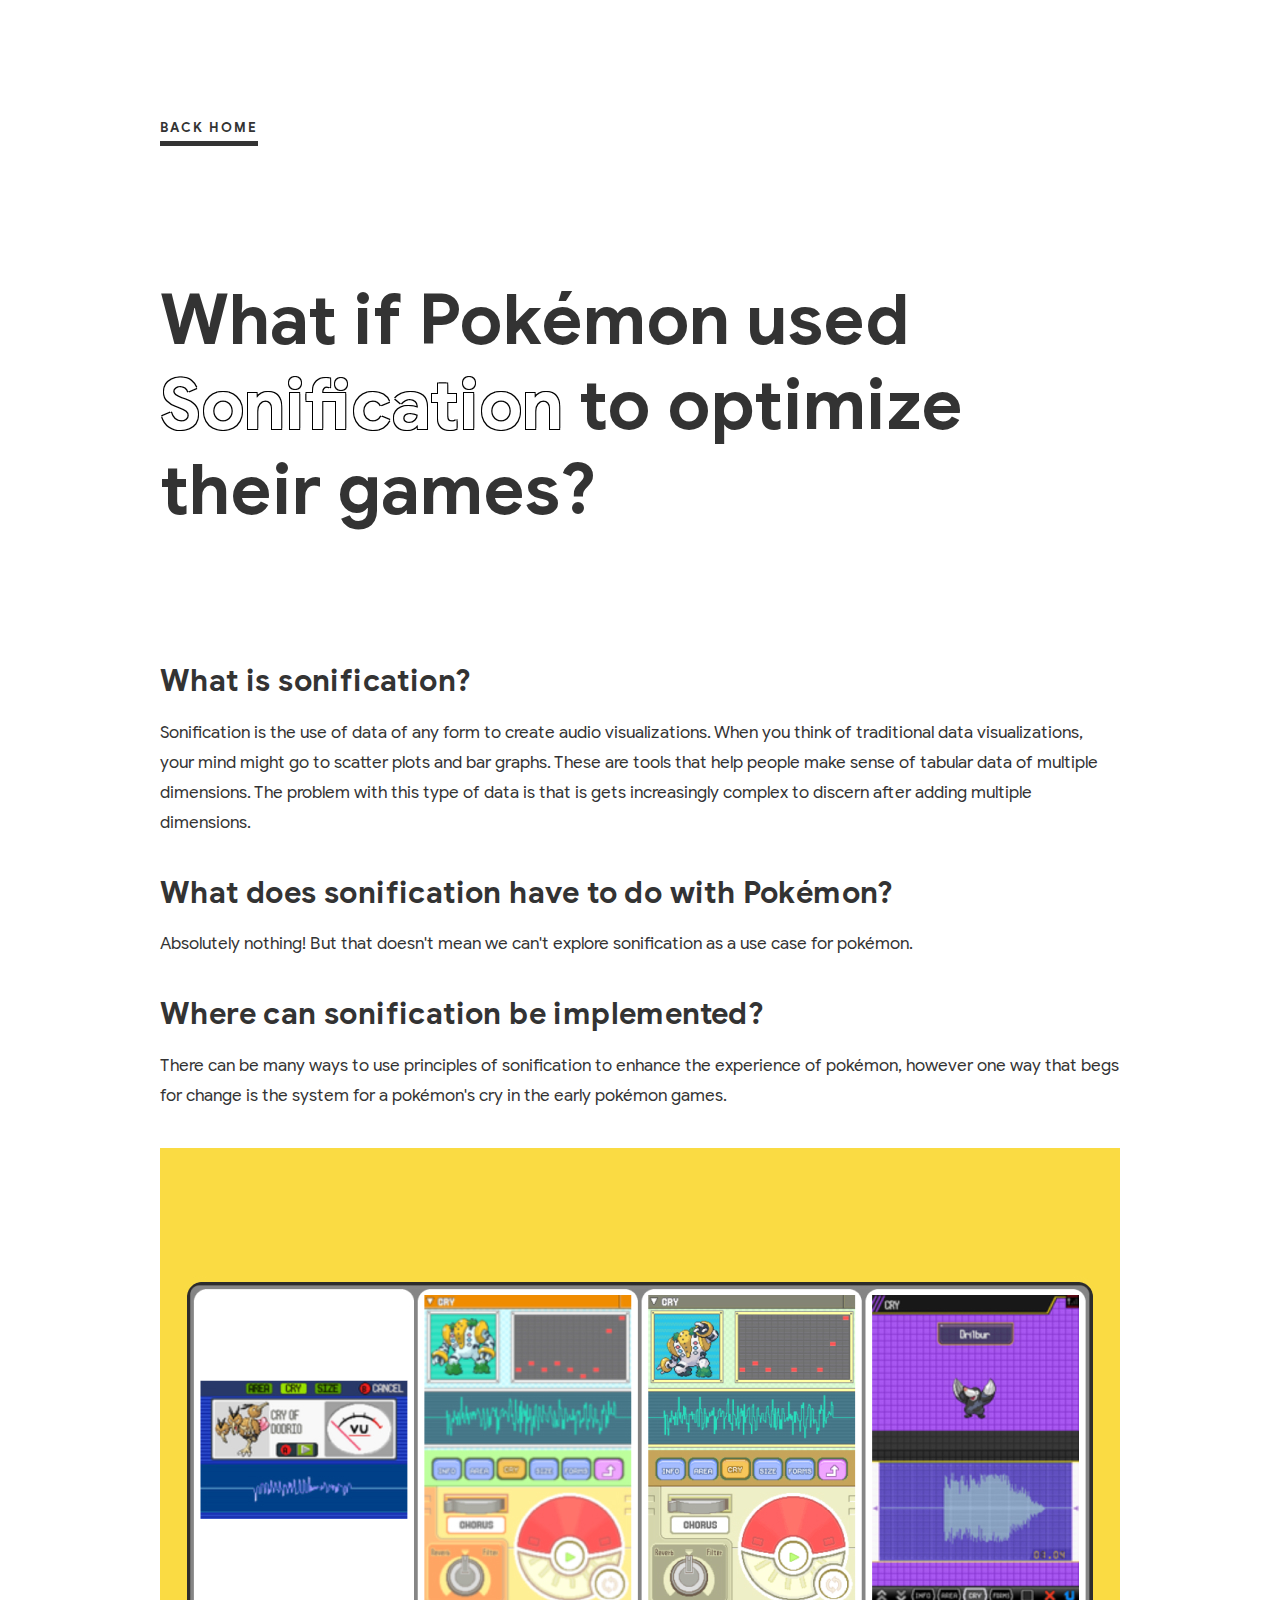
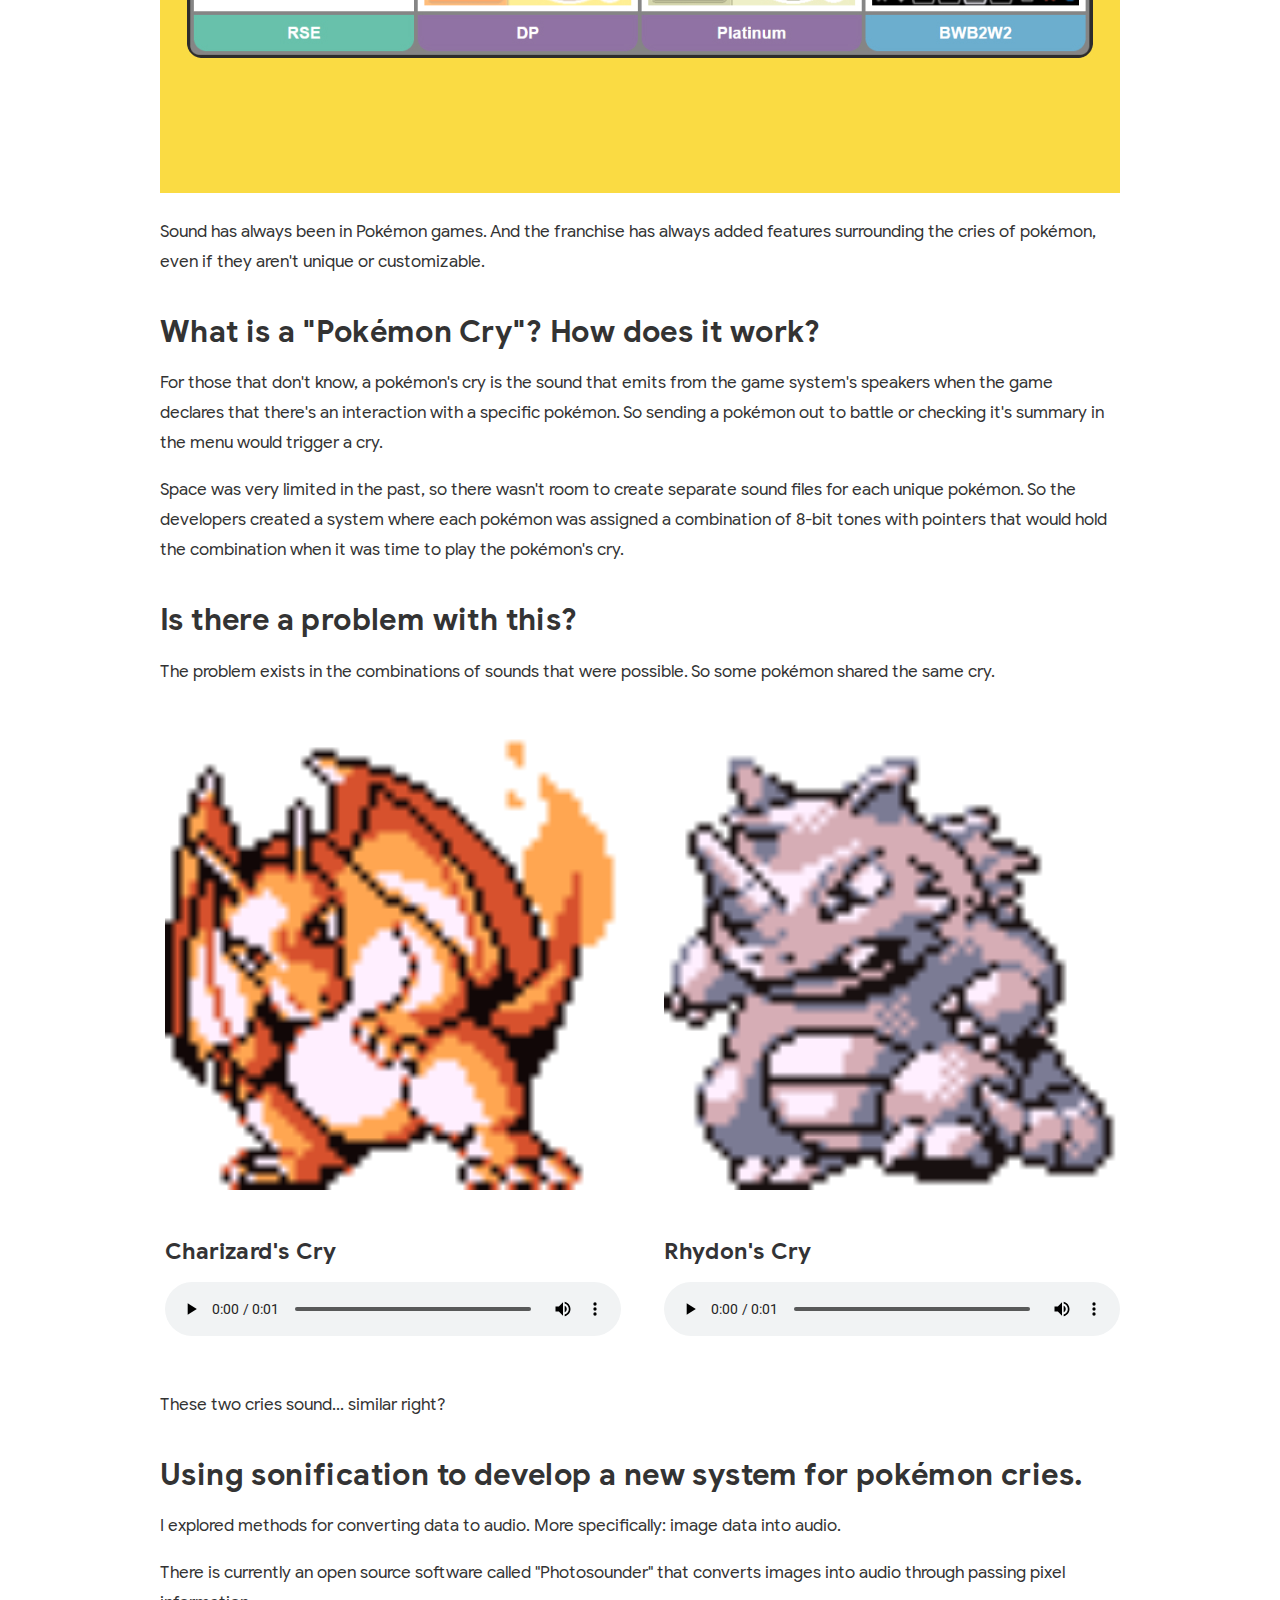
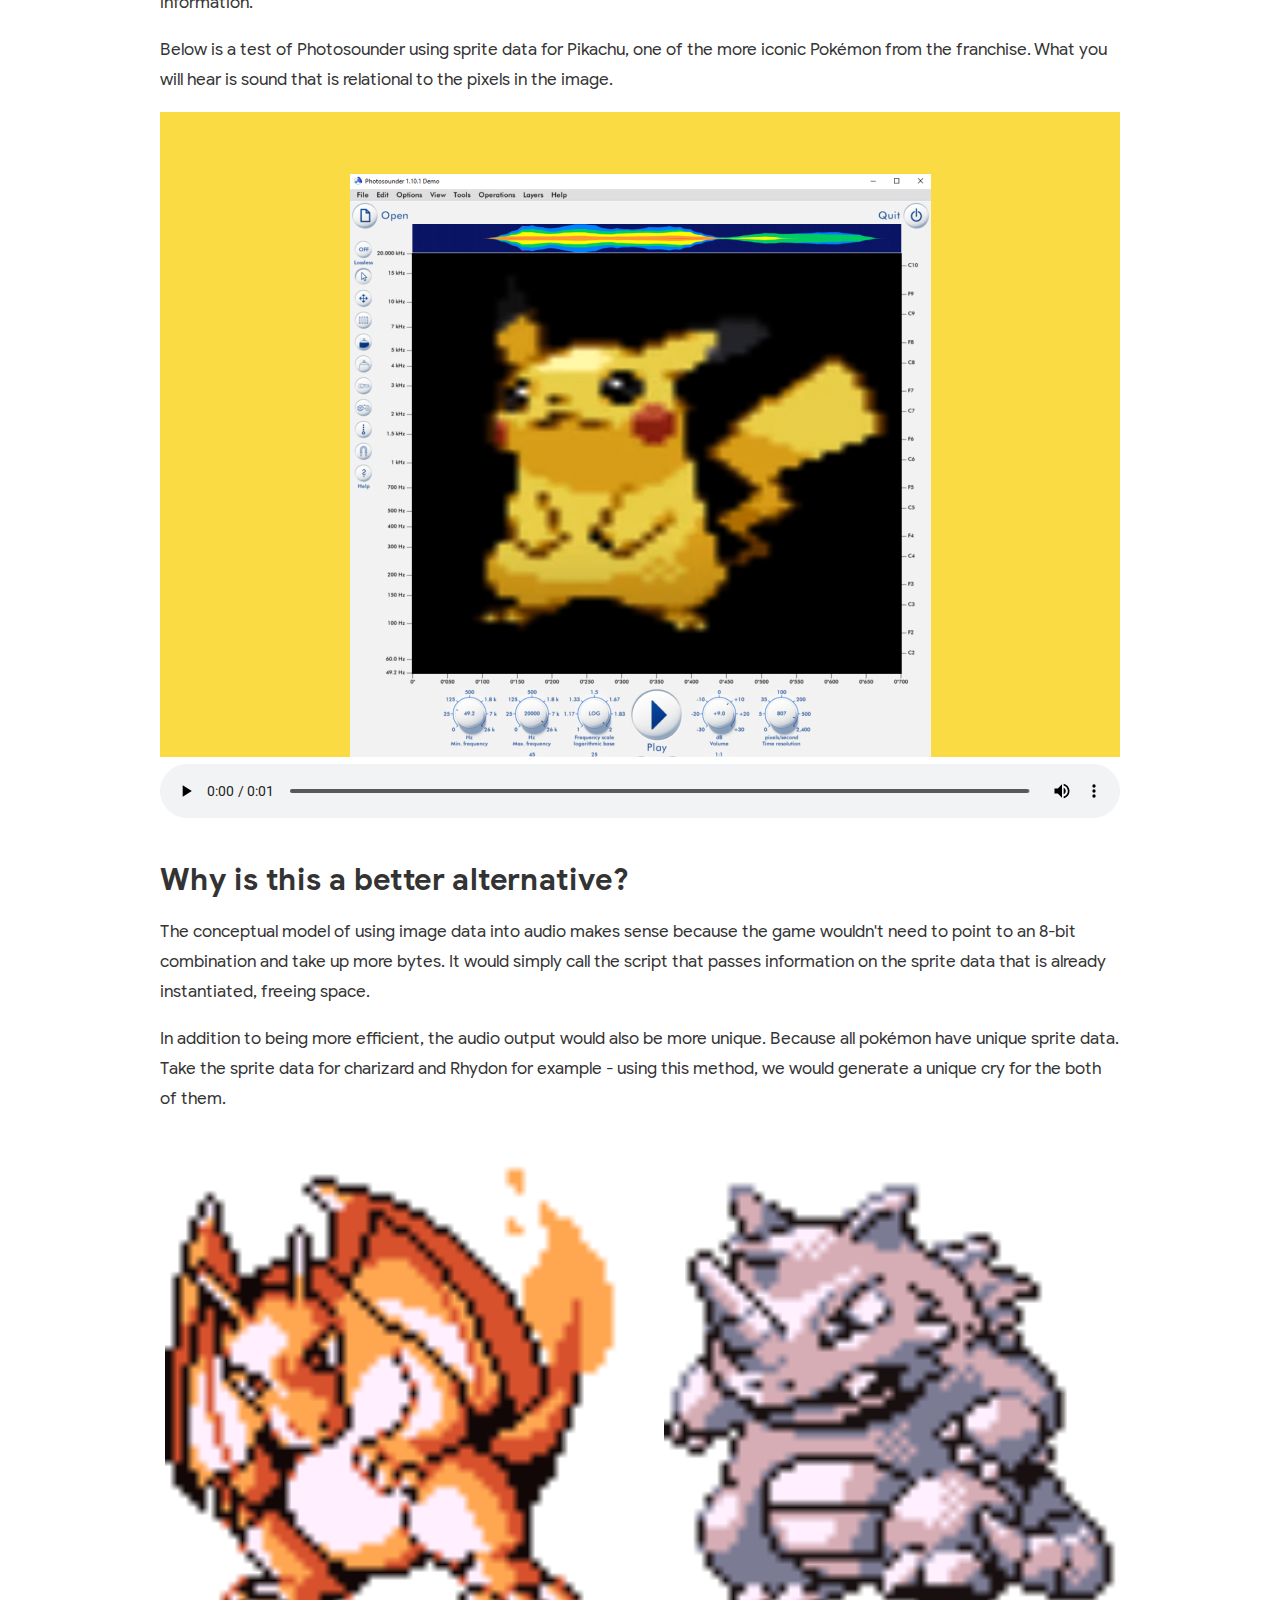
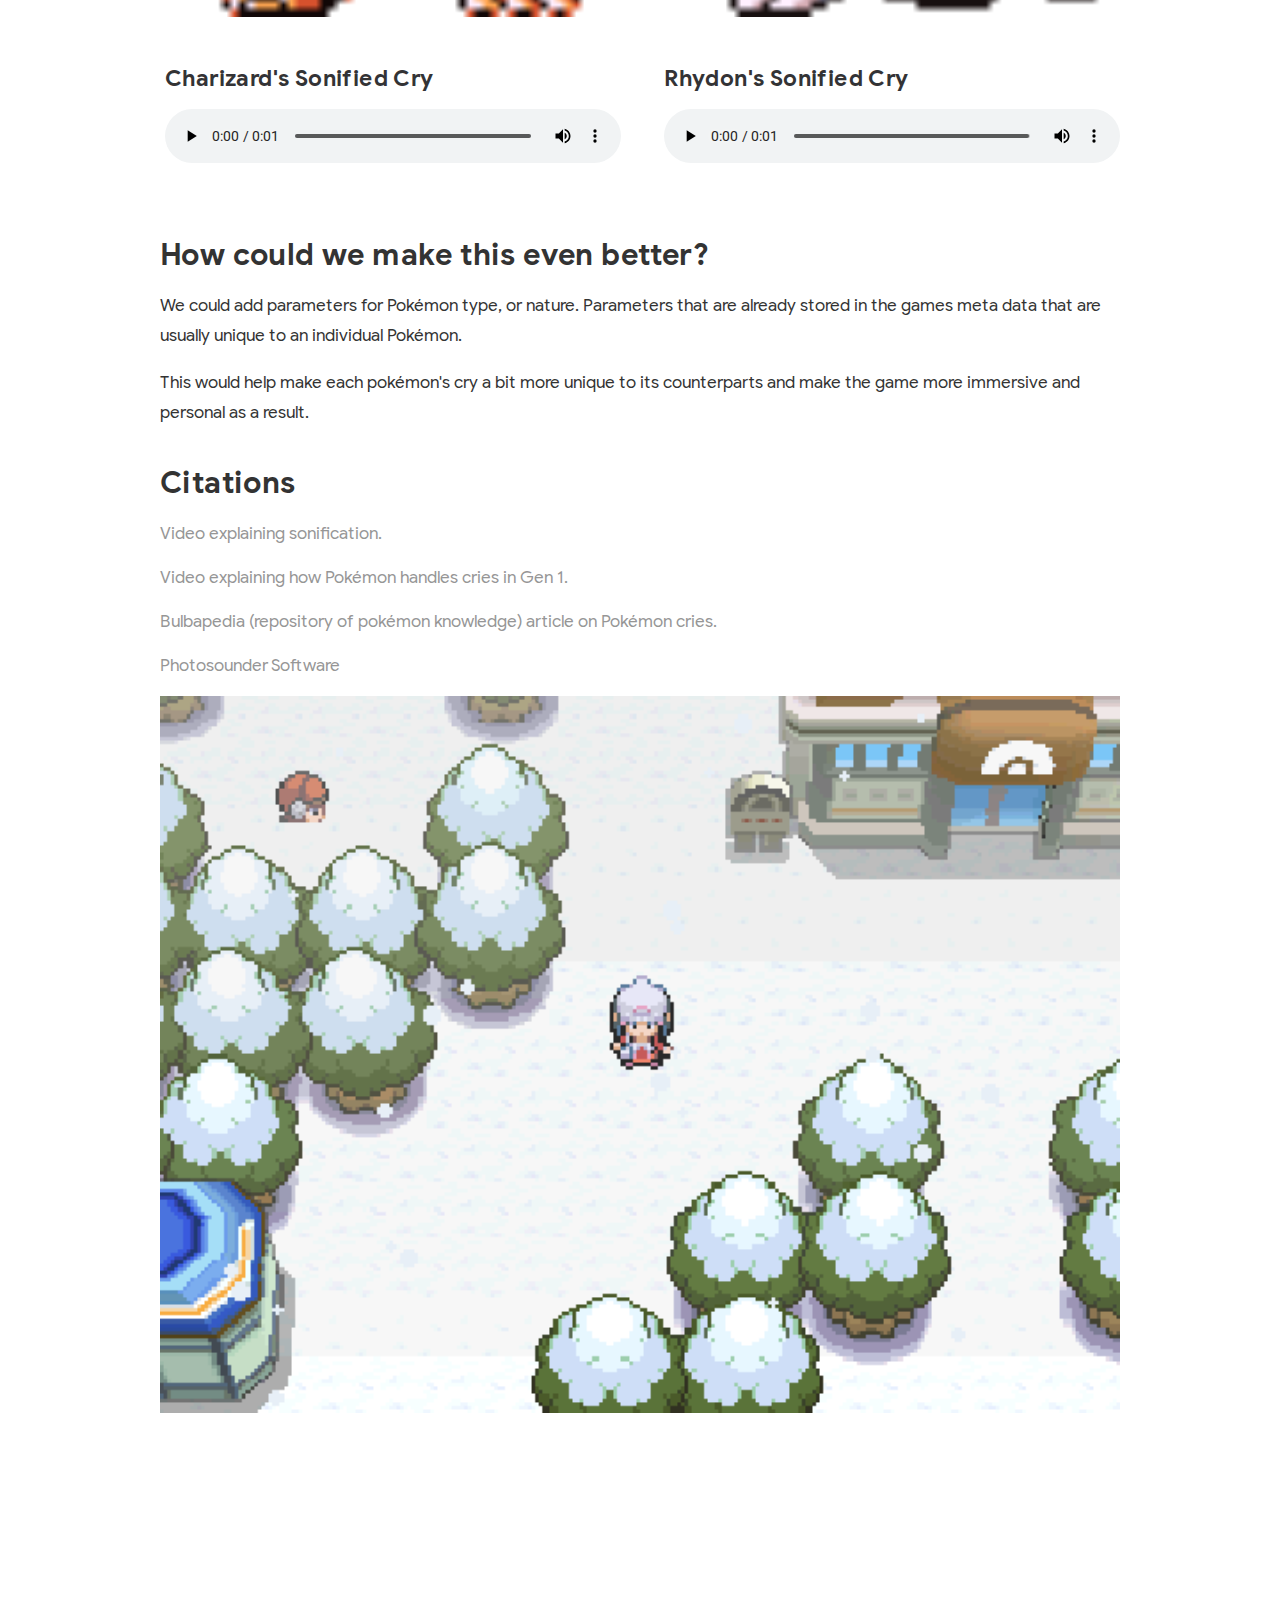
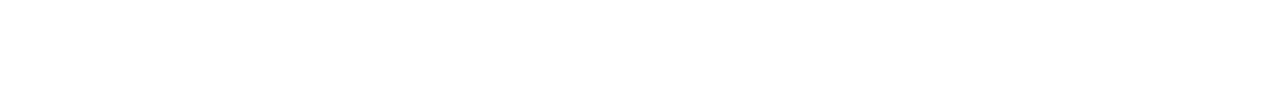
==== commit 0f1ca9ea: "Update sonicproject.html" ====
--- a/sonicproject.html
+++ b/sonicproject.html
@@ -64,6 +64,17 @@
 </script>
 
 <!-- Navigation Menu -->
+<div class="container">
+  <section class="header">
+    <div class="row" id="menu">
+      <div class="onecolumn" style="margin-top: 10%; margin-bottom:25%;">
+        <ul class="navbar-list">
+            <ul class="navbar-list">
+                <li class="navbar-item"><a class="transition, navbar-link" id="active" href="index.html">back home</a></li>
+            </ul>
+        </ul>
+      </div>
+    </div>
 
 <!-- Site heading -->
   <div class="row">
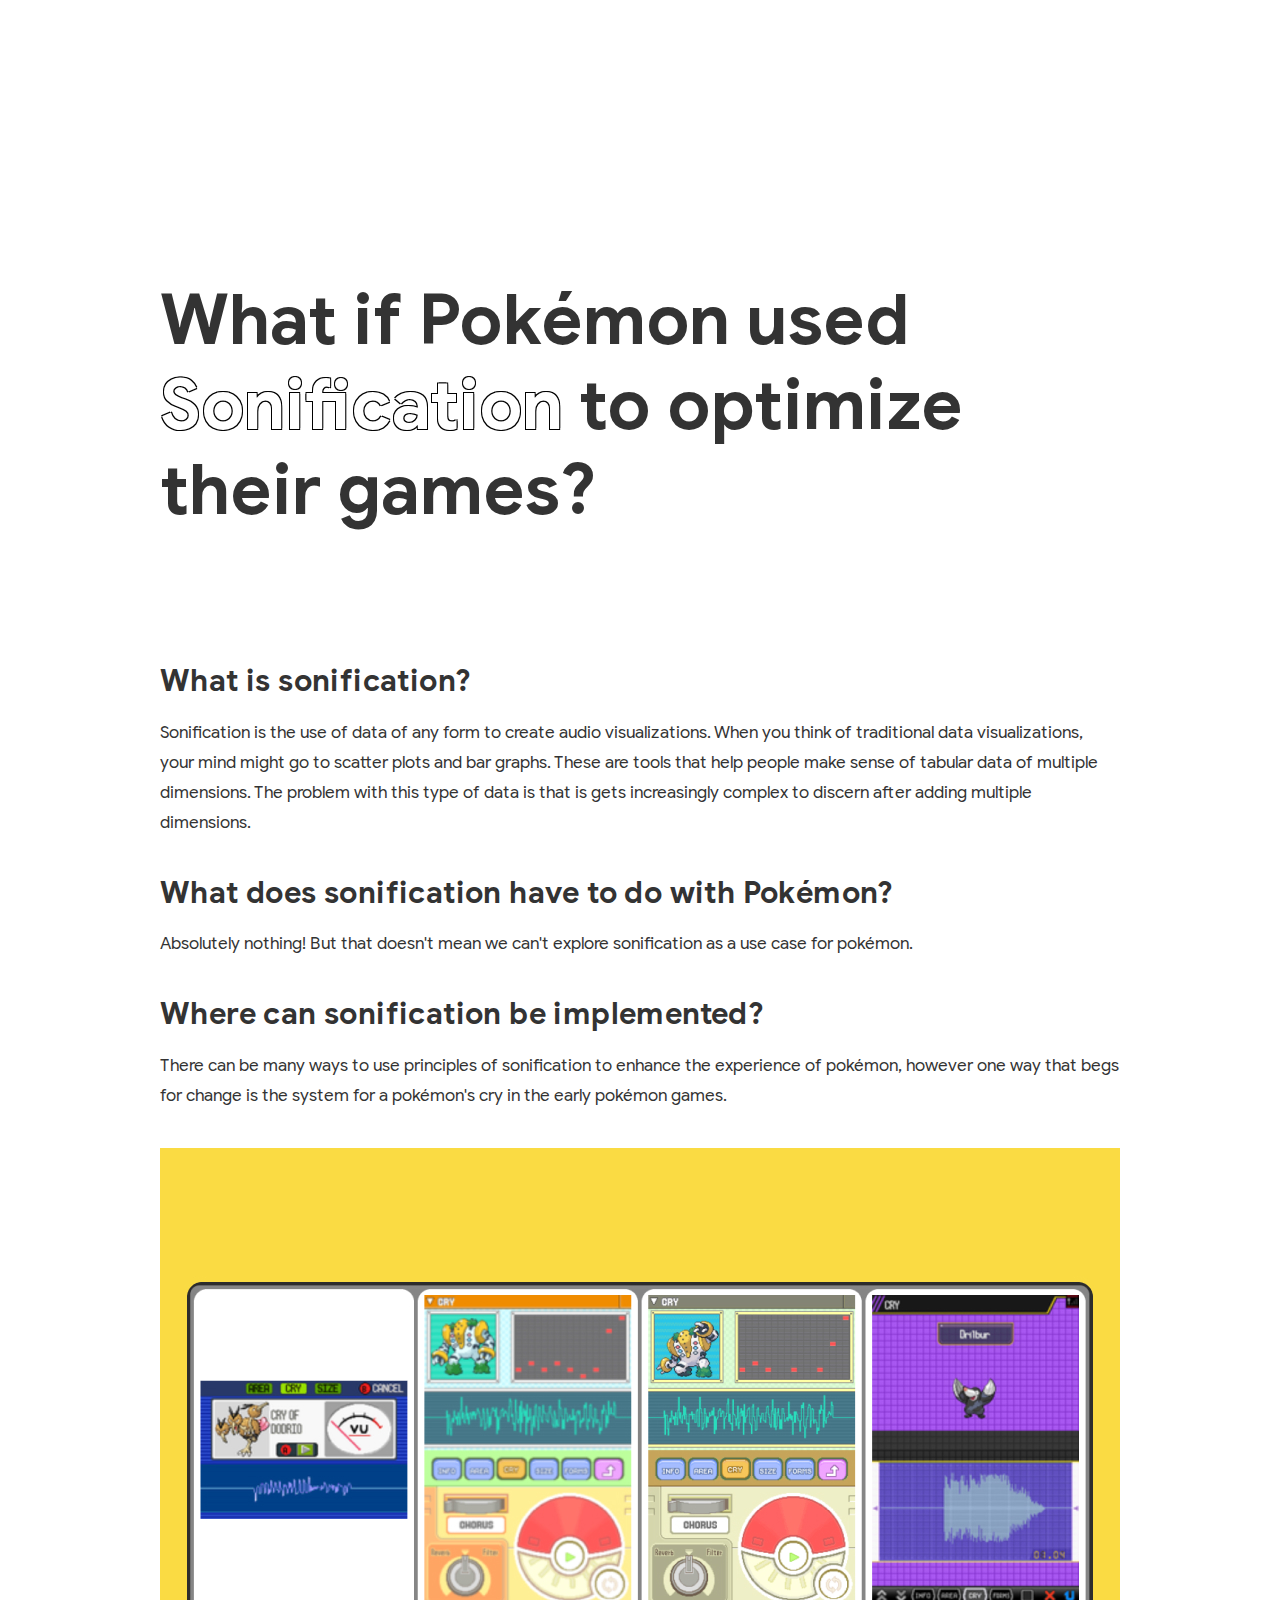
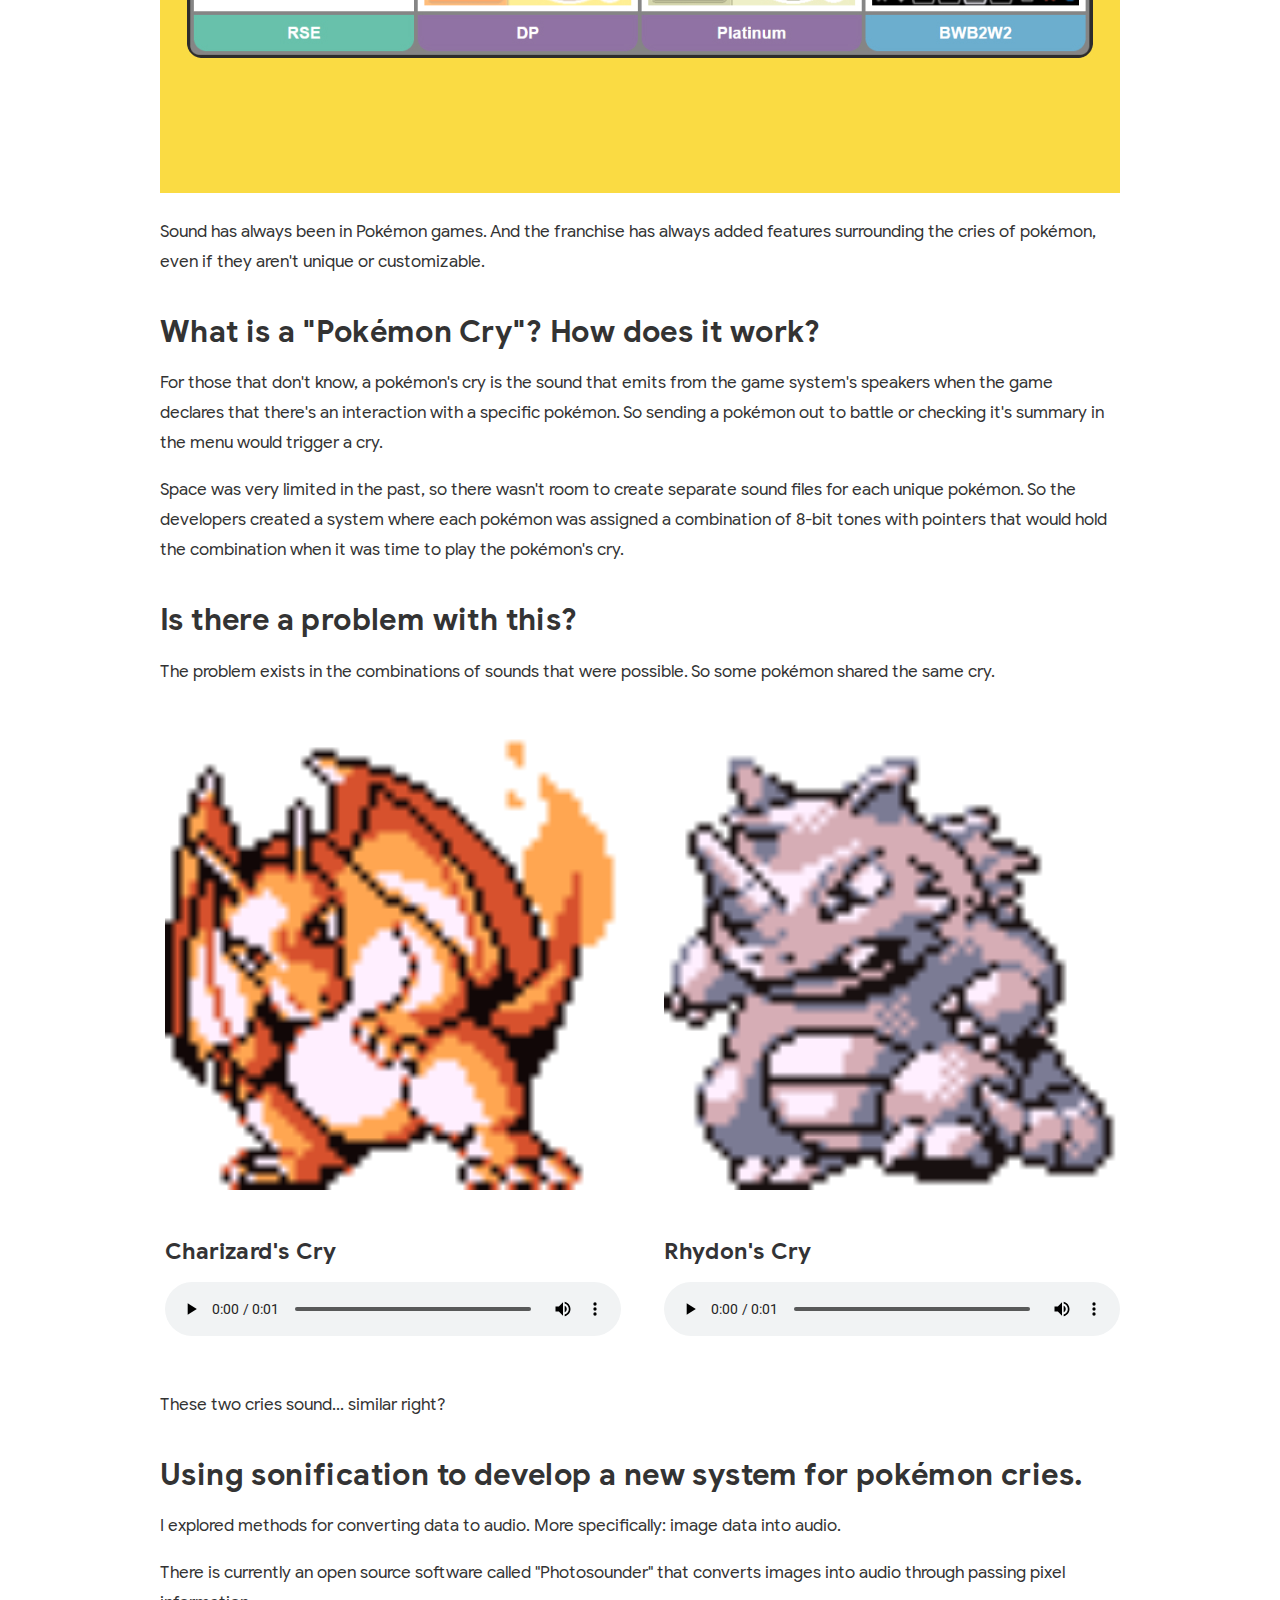
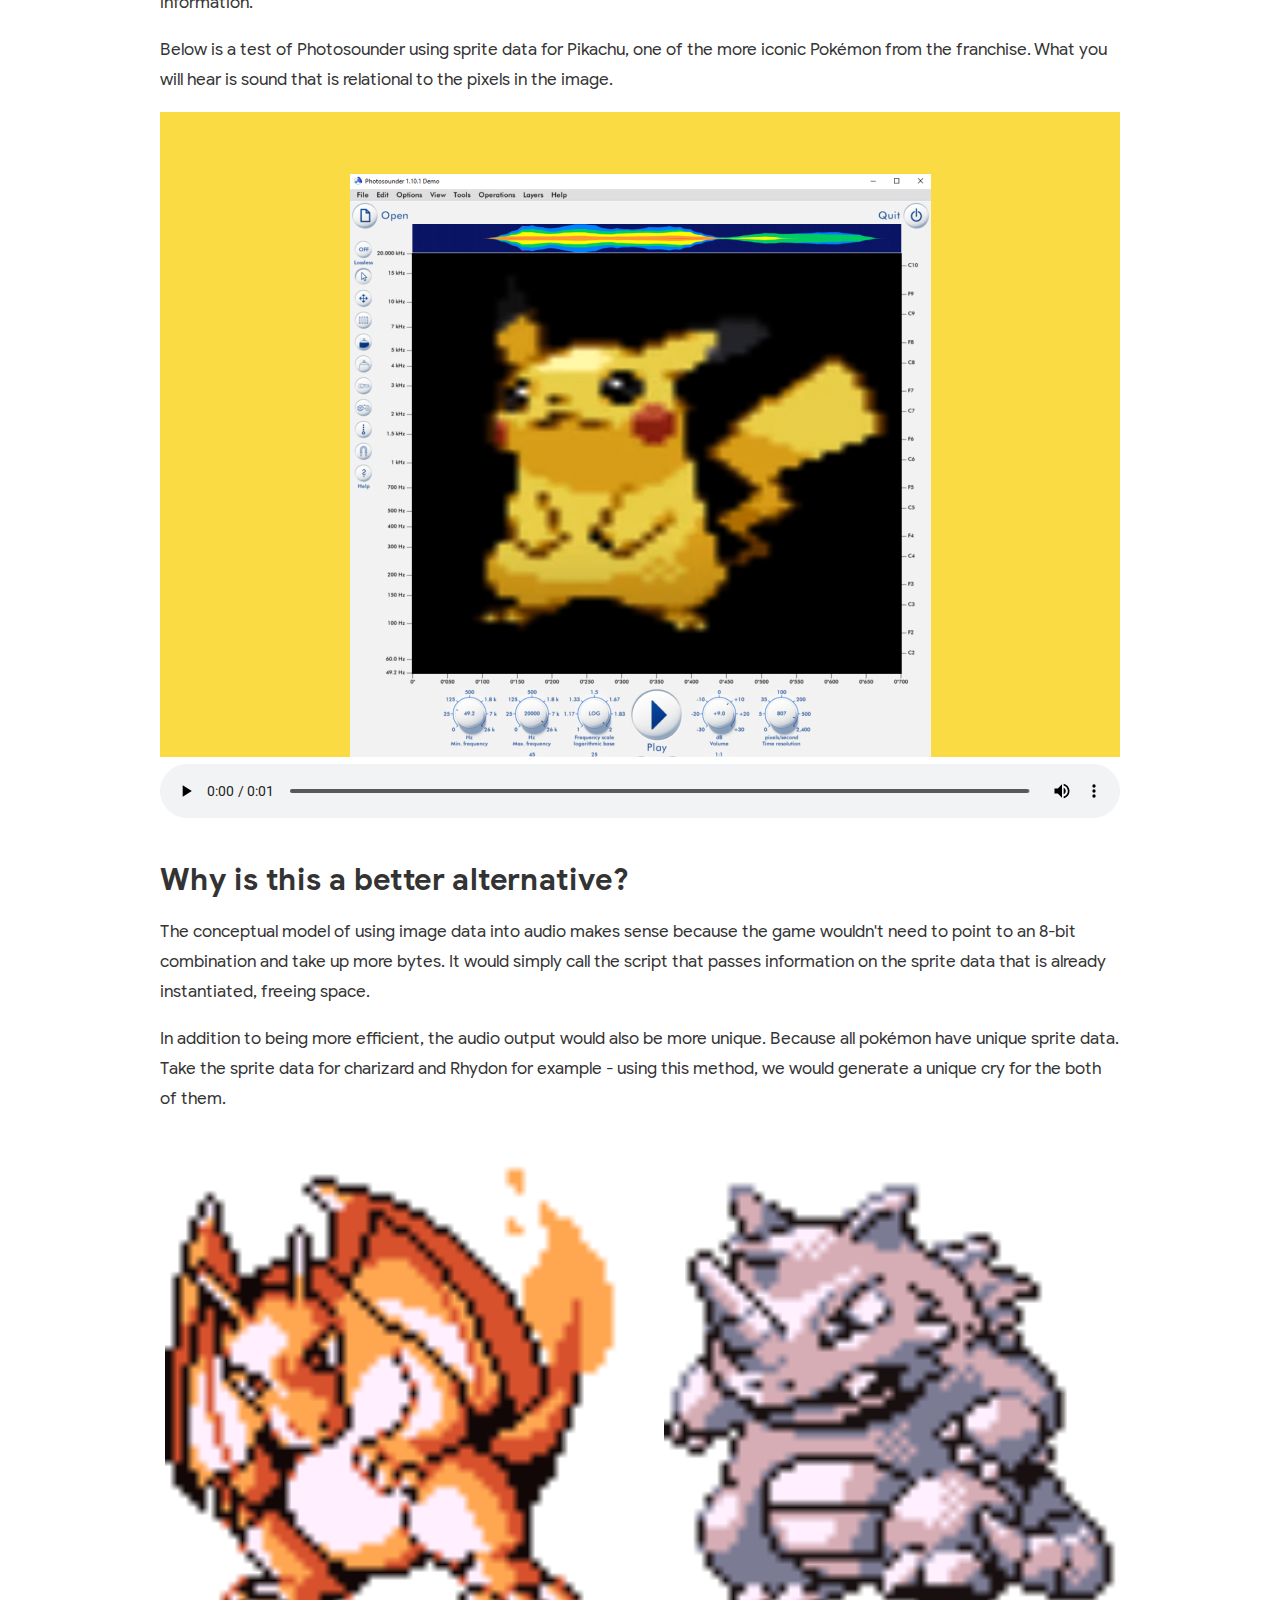
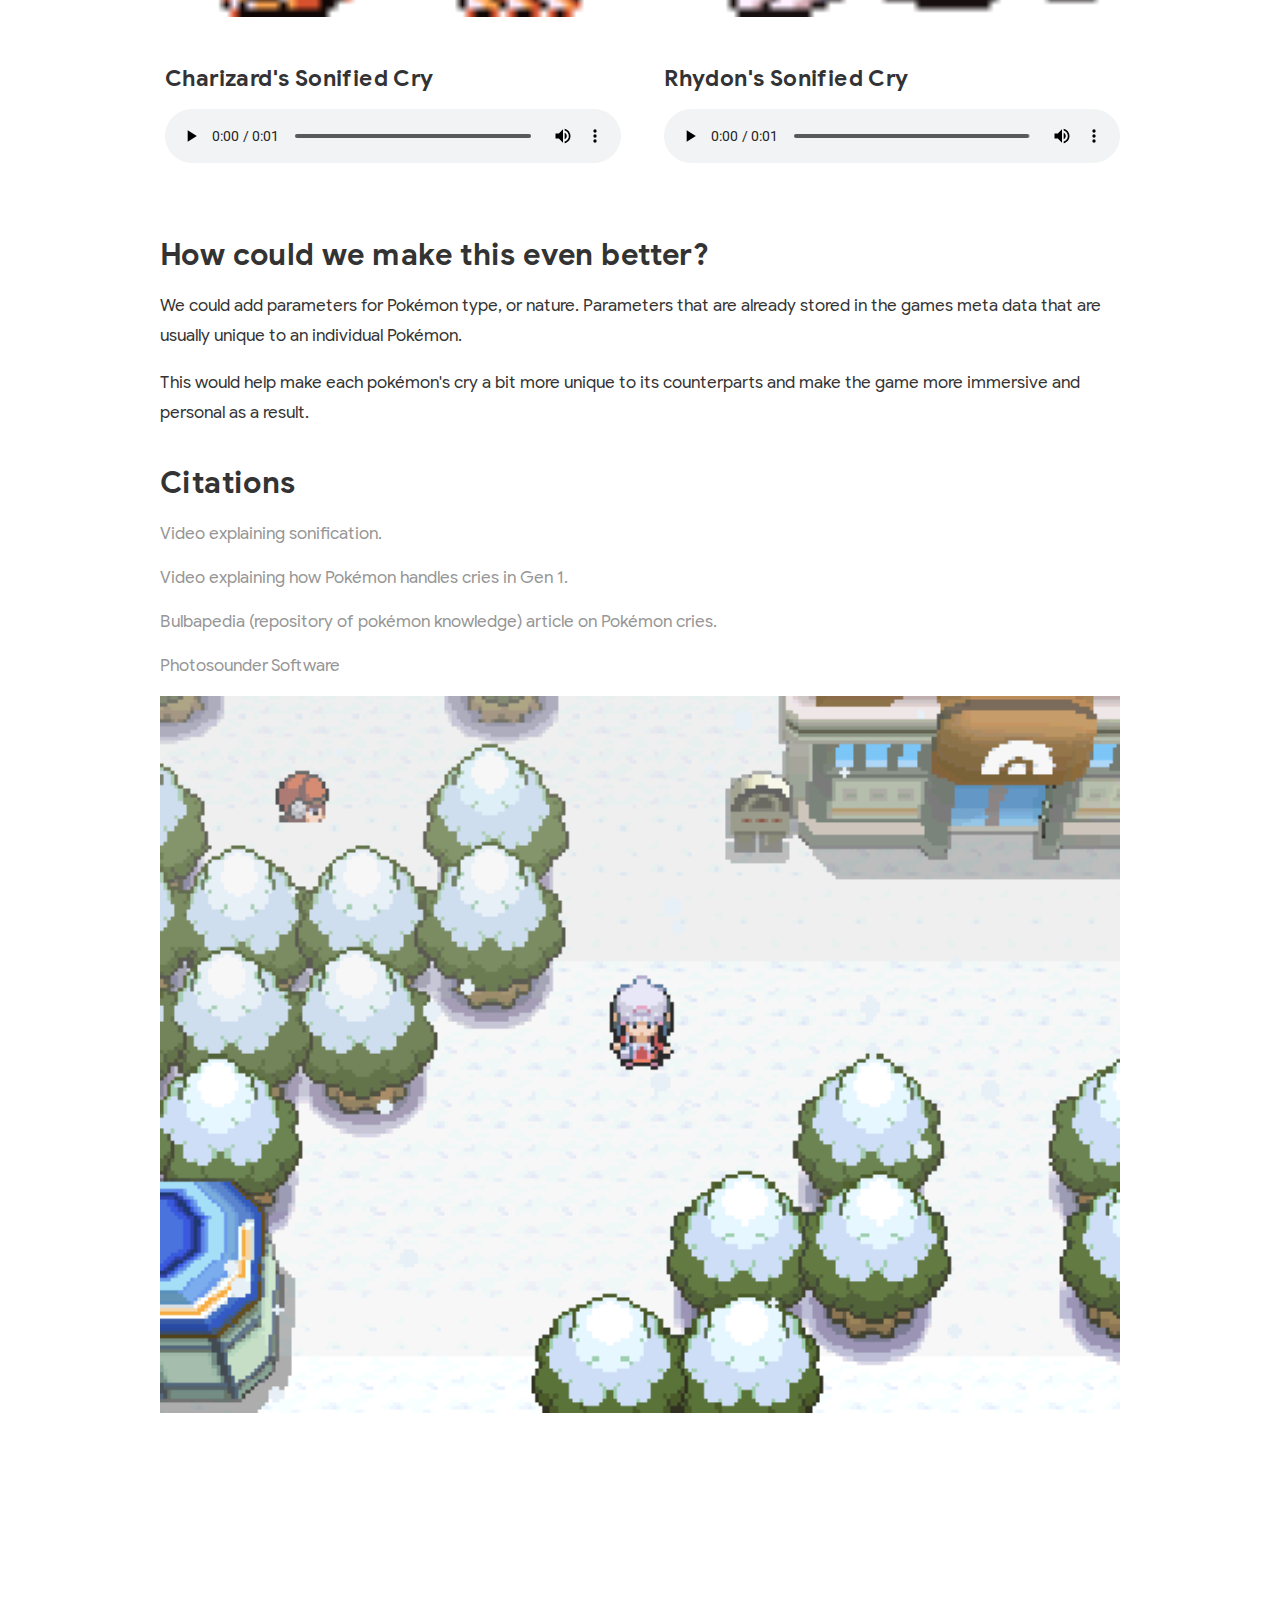
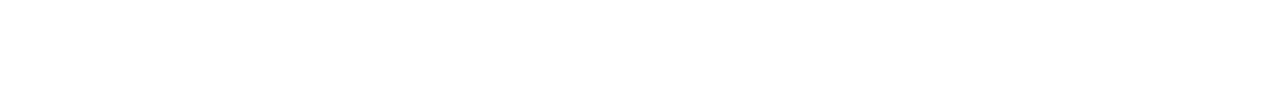
==== commit ea741cd5: "Update sonicproject.html" ====
--- a/sonicproject.html
+++ b/sonicproject.html
@@ -69,9 +69,7 @@
     <div class="row" id="menu">
       <div class="onecolumn" style="margin-top: 10%; margin-bottom:25%;">
         <ul class="navbar-list">
-            <ul class="navbar-list">
-                <li class="navbar-item"><a class="transition, navbar-link" id="active" href="index.html">back home</a></li>
-            </ul>
+    
         </ul>
       </div>
     </div>
